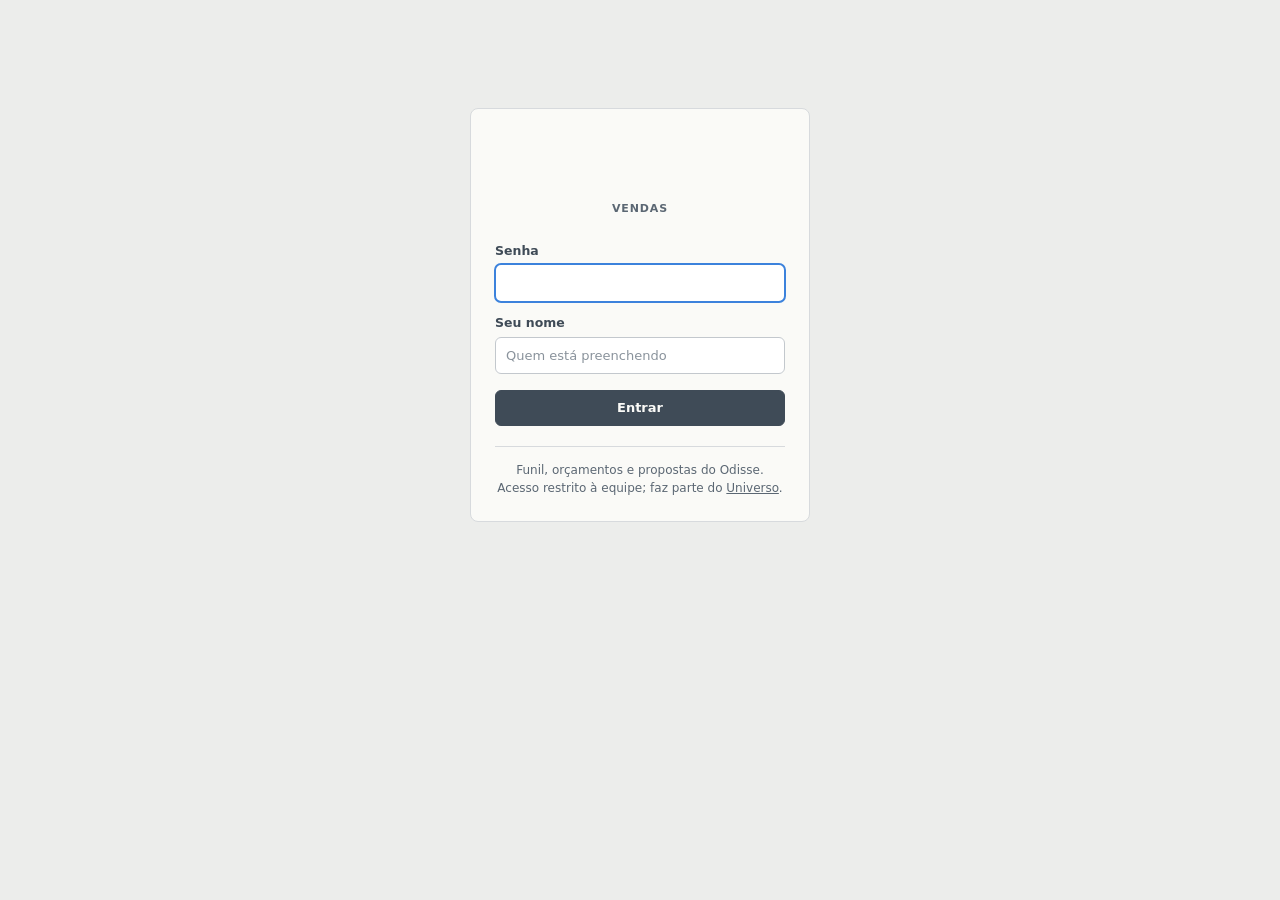
==== contatos.html @ 6e2fd8fd "Referências: a página Honorários vira Referências (link único na barra) e ganha a aba Tabela do CUB;" ====
<!DOCTYPE html>
<html lang="pt-BR">
<head>
<meta charset="UTF-8">
<meta name="viewport" content="width=device-width, initial-scale=1.0">
<title>Contatos · Vendas — Odisse</title>
<meta name="robots" content="noindex, nofollow">
<link rel="icon" href="https://marca.odisse.com.br/favicon/favicon.svg" type="image/svg+xml">
<link rel="icon" href="https://marca.odisse.com.br/favicon/favicon-32x32.png" sizes="32x32">
<link rel="stylesheet" href="https://marca.odisse.com.br/v1/marca.css">
<link rel="stylesheet" href="https://universo.odisse.com.br/base/v1/universo.css">
<link rel="stylesheet" href="styles.css?v=9efd9b1db9">
</head>
<body>

<div id="app" class="app app--no-sidebar" hidden>
  <header class="topo" data-pagina="contatos"></header>
  <script src="topo.js?v=21b421c328"></script>

  <main class="crm contatos">
    <div class="crm__barra">
      <h1>Contatos</h1>
      <input type="search" id="filtro" placeholder="Buscar por nome, e-mail, telefone, organização…">
      <button class="btn btn--ghost btn--small" id="btn-duplicados" type="button" hidden>Possíveis duplicados</button>
      <button class="btn btn--primary btn--small" id="btn-novo" type="button">Novo contato</button>
    </div>
    <div class="contatos__filtros">
      <div class="abas" role="tablist" id="abas">
        <button type="button" role="tab" data-tipo="" aria-selected="true">Todos <span></span></button>
        <button type="button" role="tab" data-tipo="pessoa">Pessoas <span></span></button>
        <button type="button" role="tab" data-tipo="organizacao">Organizações <span></span></button>
      </div>
      <label class="small muted"><input type="checkbox" id="so-abertas"> só com oportunidade em aberto</label>
      <label class="small muted"><input type="checkbox" id="arquivados"> mostrar arquivados</label>
    </div>
    <div id="aviso"></div>
    <div id="lista"><p class="muted">Carregando…</p></div>
  </main>
</div>

<div id="painel-raiz"></div>

<script src="config.js?v=07793b6f66"></script>
<script src="auth.js?v=71994a29a1"></script>
<script>exigirAutenticacao();</script>
<script src="store.js?v=66a6878146"></script>
<script src="comercial.js?v=2dc7225c30"></script>
<script src="ui.js?v=2dfbfc5119"></script>
<script>
// ==========================================================================
// Contatos: pessoas e organizações do Universo, com as ligações entre elas
// (atuações), as oportunidades de cada um (titular, co-cliente ou contato),
// as interações e, para pessoas, os dados pessoais (só no vendas; cada
// consulta fica registrada no histórico do Universo).
// ==========================================================================

const CAMPOS_PESSOA = [
  ['nome', 'Nome', 'text', true], ['apelido', 'Apelido / como chamar', 'text'],
  ['whatsapp', 'WhatsApp', 'tel'], ['telefone', 'Telefone', 'tel'],
  ['email', 'E-mail', 'email'], ['instagram', 'Instagram', 'text']
];
const CAMPOS_ORG = [
  ['nome', 'Nome', 'text', true], ['razao_social', 'Razão social', 'text'],
  ['cnpj', 'CNPJ', 'text'], ['tipo', 'Tipo', 'tipo'],
  ['telefone', 'Telefone', 'tel'], ['email', 'E-mail', 'email'],
  ['site', 'Site', 'url'], ['instagram', 'Instagram', 'text'],
  ['cidade', 'Cidade', 'text'], ['uf', 'UF', 'text']
];
const CAMPOS_SENSIVEIS = [
  ['cpf', 'CPF', 'text'], ['rg', 'RG', 'text'], ['nascimento', 'Nascimento', 'date'],
  ['cep', 'CEP', 'text'], ['logradouro', 'Logradouro', 'text'], ['numero', 'Número', 'text'],
  ['complemento', 'Complemento', 'text'], ['bairro', 'Bairro', 'text'], ['cidade', 'Cidade', 'text'], ['uf', 'UF', 'text']
];

let PESSOAS = [], ORGS = [], TIPO = '';
const avisar = avisoEm(document.getElementById('aviso'));

// ---------------------------------------------------------------- lista

// Abre na hora com a cópia local da lista (copia: true, só na entrada) e confere por baixo;
// depois de gravar algo, lê direto do servidor.
async function carregar({ copia = false } = {}) {
  try {
    const arq = document.getElementById('arquivados').checked;
    const r = await comCopia('contatos' + (arq ? ':arquivados' : ''), () => Universo.get('comercial/contatos', arq ? { arquivados: 1 } : null),
      (novo) => { PESSOAS = novo.pessoas; ORGS = novo.organizacoes; desenhar(); }, { fresco: !copia });
    PESSOAS = r.pessoas; ORGS = r.organizacoes;
    avisar('');
    desenhar();
  } catch (e) {
    avisar(`Não consegui carregar os contatos (${mensagemDe(e)}).`);
    document.getElementById('lista').innerHTML = '';
  }
}

function textoDe(c) {
  return semAcento([c.nome, c.apelido, c.razao_social, c.cnpj, c.email, c.telefone, c.whatsapp, c.instagram, c.cidade,
    ...c.ligacoes.map(l => l.nome)].filter(Boolean).join(' '));
}

function desenhar() {
  const q = semAcento(document.getElementById('filtro').value.trim());
  const soAbertas = document.getElementById('so-abertas').checked;
  const passa = (c) => (!soAbertas || c.n_abertas > 0) && (!q || q.split(/\s+/).every(t => textoDe(c).includes(t)));
  const p = PESSOAS.filter(passa), o = ORGS.filter(passa);
  const abas = document.querySelectorAll('#abas button');
  abas[0].querySelector('span').textContent = p.length + o.length;
  abas[1].querySelector('span').textContent = p.length;
  abas[2].querySelector('span').textContent = o.length;
  const itens = (TIPO === 'pessoa' ? p : TIPO === 'organizacao' ? o : [...p, ...o])
    .sort((a, b) => a.nome.localeCompare(b.nome, 'pt-BR', { sensitivity: 'base' }));

  const lista = document.getElementById('lista');
  if (!itens.length) {
    lista.innerHTML = `<div class="vazio">${PESSOAS.length + ORGS.length ? 'Nenhum contato com esse filtro.' : 'Nenhum contato cadastrado ainda.'}</div>`;
    return;
  }
  lista.innerHTML = `<table class="tabela tabela--linhas">
    <thead><tr><th>Nome</th><th>Ligações</th><th>Contato</th><th style="text-align:right">Oportunidades</th></tr></thead>
    <tbody>${itens.map(c => {
      const org = c.tipo_contato === 'organizacao';
      const tel = c.whatsapp || c.telefone;
      return `<tr data-id="${c.id}" tabindex="0">
        <td><strong>${escHtml(c.nome)}</strong>${org ? ' <span class="chip">organização</span>' : ''}${c.arquivado_em ? ' <span class="chip chip--perda">arquivado</span>' : ''}
          ${c.apelido ? `<br><span class="small muted">${escHtml(c.apelido)}</span>` : ''}${org && (c.cidade || c.uf) ? `<br><span class="small muted">${escHtml([c.cidade, c.uf].filter(Boolean).join(' / '))}</span>` : ''}
          ${c.ligacoes.length ? `<span class="so-movel small muted">${c.ligacoes.slice(0, 2).map(l => escHtml(l.nome)).join(', ')}${c.ligacoes.length > 2 ? '…' : ''}</span>` : ''}</td>
        <td class="small">${c.ligacoes.slice(0, 3).map(l => `${escHtml(l.nome)} <span class="muted">· ${escHtml(nomeDe(PAPEIS_ATUACAO, l.papel).toLowerCase())}</span>`).join('<br>')}${c.ligacoes.length > 3 ? `<br><span class="muted">+${c.ligacoes.length - 3}</span>` : ''}</td>
        <td class="small">${tel ? escHtml(Comercial.fmtTel(tel)) : ''}${tel && c.email ? '<br>' : ''}${c.email ? `<span class="muted">${escHtml(c.email)}</span>` : ''}</td>
        <td class="tabular" style="text-align:right">${c.n_oportunidades ? `${c.n_abertas ? `<strong>${c.n_abertas}</strong> em aberto` : ''}${c.n_abertas && c.n_oportunidades > c.n_abertas ? ' · ' : ''}${c.n_oportunidades > c.n_abertas ? `<span class="muted">${c.n_oportunidades - c.n_abertas} fechada${c.n_oportunidades - c.n_abertas > 1 ? 's' : ''}</span>` : ''}` : '<span class="muted">—</span>'}</td>
      </tr>`;
    }).join('')}</tbody></table>`;
  lista.querySelectorAll('tr[data-id]').forEach(tr => {
    tr.onclick = (e) => { if (!e.target.closest('a')) abrirFicha(tr.dataset.id); };
    tr.onkeydown = (e) => { if (e.key === 'Enter') abrirFicha(tr.dataset.id); };
  });
}

// ---------------------------------------------------------------- formulário de cadastro

function campoHtml([k, rot, tipo, obrig], valor) {
  const v = valor === null || valor === undefined ? '' : valor;
  if (tipo === 'tipo') return `<div class="field"><label class="field__label">${rot}</label><select name="${k}">${opcoes(TIPOS_ORG, v, '—')}</select></div>`;
  const mostrado = (k === 'telefone' || k === 'whatsapp') && v ? Comercial.fmtTel(v) : k === 'instagram' && v ? '@' + v : v;
  return `<div class="field"><label class="field__label">${rot}</label><input type="${tipo}" name="${k}" value="${escHtml(mostrado)}" ${obrig ? 'required' : ''}></div>`;
}
function formularioCadastro(campos, reg = {}) {
  const pares = [];
  const lista = campos.slice(1);
  for (let i = 0; i < lista.length; i += 2) pares.push(`<div class="row-2">${campoHtml(lista[i], reg[lista[i][0]])}${lista[i + 1] ? campoHtml(lista[i + 1], reg[lista[i + 1][0]]) : ''}</div>`);
  return campoHtml(campos[0], reg.nome) + pares.join('') +
    `<div class="field"><label class="field__label">Observações</label><textarea name="observacoes" rows="3">${escHtml(reg.observacoes || '')}</textarea></div>`;
}
// Valores do formulário (campo vazio = null, para apagar de fato)
function lerFormulario(form, campos) {
  const out = {};
  for (const [k] of campos) out[k] = form[k].value.trim() || null;
  out.observacoes = form.observacoes.value.trim() || null;
  return out;
}

// ---------------------------------------------------------------- ficha

let FICHA = null;   // id aberto

async function abrirFicha(id) {
  FICHA = id;
  if (location.hash !== '#' + id) history.replaceState(null, '', '#' + id);
  const painel = abrirPainel('<p class="muted">Carregando…</p>', { aoFechar: () => { FICHA = null; } });
  let f;
  try {
    f = await Universo.get('comercial/contatos/' + id);
  } catch (e) {
    painel.innerHTML = `<div class="painel__topo"><h2>Contato</h2><button class="painel__fechar" aria-label="Fechar">×</button></div>
      <div class="aviso aviso--erro">Não consegui abrir (${escHtml(mensagemDe(e))}).</div>`;
    painel.querySelector('.painel__fechar').onclick = fecharPainel;
    return;
  }
  if (FICHA !== id) return;
  const reg = f.registro;
  const org = ehOrg(id);
  const campos = org ? CAMPOS_ORG : CAMPOS_PESSOA;
  const abertas = f.oportunidades.filter(o => !['ganha', 'perdida'].includes(o.etapa_funil));

  painel.innerHTML = `
    <div class="painel__topo">
      <div>
        <p class="small muted" style="margin:0 0 4px">${org ? `Organização${reg.tipo ? ' · ' + escHtml(nomeDe(TIPOS_ORG, reg.tipo)) : ''}` : 'Pessoa'}${reg.arquivado_em ? ' · <span class="chip chip--perda">arquivado</span>' : ''}</p>
        <h2>${escHtml(reg.nome)}</h2>
        <div class="meios" style="margin-top:6px">${meiosDeContato(reg)}</div>
      </div>
      <button class="painel__fechar" aria-label="Fechar">×</button>
    </div>
    <div id="ficha-aviso"></div>

    <section>
      <h3>Oportunidades</h3>
      ${f.oportunidades.length ? `<ul class="lista-pessoas">${f.oportunidades.map(o => `
        <li>
          <div class="lista-pessoas__quem">
            <a href="crm.html#${o.id}"><strong>${escHtml(o.titulo)}</strong></a>
            <span class="chip ${o.etapa_funil === 'ganha' ? 'chip--ok' : o.etapa_funil === 'perdida' ? 'chip--perda' : ''}">${escHtml(nomeDe(ETAPAS_FUNIL, o.etapa_funil))}</span>
            <div class="small muted">${[PAPEIS_NA_OPORTUNIDADE[o.papel], o.nucleo_id ? nomeDe(NUCLEOS, o.nucleo_id) : '',
              o.ultima_proposta ? `${o.ultima_proposta.codigo} · ${fmtCentavos(o.ultima_proposta.valor_total)}` : (o.valor_estimado ? 'estimado ' + fmtCentavos(o.valor_estimado) : '')
            ].filter(Boolean).map(escHtml).join(' · ')}</div>
          </div>
        </li>`).join('')}</ul>` : '<p class="small muted" style="margin:0">Nenhuma oportunidade.</p>'}
      <div class="painel__acoes"><a class="btn btn--ghost btn--small" href="crm.html#nova=${id}">Nova oportunidade${org ? ' para esta organização' : ' com esta pessoa'}</a></div>
    </section>

    <section>
      <h3>${org ? 'Pessoas' : 'Organizações'}</h3>
      <ul class="lista-pessoas" id="ligacoes">${f.atuacoes.map(a => {
        const outroId = org ? a.pessoa_id : a.organizacao_id;
        const outroNome = org ? a.pessoa_nome : a.organizacao_nome;
        const encerrada = !!a.ate;
        return `<li class="${encerrada ? 'is-encerrada' : ''}" data-atu="${a.id}">
          <div class="lista-pessoas__quem">
            <a href="#${outroId}"><strong>${escHtml(outroNome)}</strong></a>
            <span class="chip">${escHtml(nomeDe(PAPEIS_ATUACAO, a.papel).toLowerCase())}</span>${a.principal ? ' <span class="chip chip--cobre">principal</span>' : ''}
            <div class="small muted">${[a.cargo, a.desde ? 'desde ' + fmtData(a.desde) : '', encerrada ? 'até ' + fmtData(a.ate) : ''].filter(Boolean).map(escHtml).join(' · ')}</div>
            ${org && !encerrada ? `<div class="meios">${meiosDeContato({ whatsapp: a.pessoa_whatsapp, telefone: a.pessoa_telefone, email: a.pessoa_email })}</div>` : ''}
          </div>
          <div class="lista-pessoas__acoes">
            <button type="button" class="btn-link" data-editar="${a.id}">editar</button>
            ${encerrada ? '' : `<button type="button" class="btn-link" data-encerrar="${a.id}" title="Saiu da ${org ? 'organização' : 'função'}: guarda a ligação com data de fim">encerrar</button>`}
            <button type="button" class="btn-link" data-tirar="${a.id}" title="Ligação feita por engano">tirar</button>
          </div>
        </li>`;
      }).join('') || `<li class="small muted">Nenhuma ${org ? 'pessoa ligada' : 'organização ligada'}.</li>`}</ul>
      <form class="ligar" id="f-ligar">
        <div class="field busca-campo">
          <input type="search" name="busca" placeholder="Ligar ${org ? 'uma pessoa' : 'a uma organização'}: buscar ou digitar o nome…">
          <div class="busca-res" id="res-ligar"></div>
        </div>
      </form>
    </section>

    <section>
      <h3>Cadastro</h3>
      <form id="f-cad">
        ${formularioCadastro(campos, reg)}
        <div class="painel__acoes">
          <button class="btn btn--primary btn--small" type="submit">Salvar</button>
          ${reg.arquivado_em
            ? '<button class="btn btn--ghost btn--small" type="button" id="btn-restaurar">Restaurar</button>'
            : '<button class="btn btn--ghost btn--small" type="button" id="btn-arquivar">Arquivar</button>'}
        </div>
      </form>
    </section>

    ${org ? '' : `<section>
      <h3>Dados pessoais</h3>
      <p class="small muted" style="margin:0 0 10px">CPF, RG, nascimento e endereço residencial. Só o vendas vê; cada consulta fica registrada no Universo.</p>
      <div id="sensiveis"><button class="btn btn--ghost btn--small" type="button" id="btn-sensiveis">Mostrar dados pessoais</button></div>
    </section>`}

    <section>
      <h3>Interações</h3>
      <ul class="lista-int">${f.interacoes.map(i => `
        <li><span class="small">${fmtDia(i.data)} · ${escHtml(nomeDe(TIPOS_INTERACAO, i.tipo))}${i.oportunidade_titulo ? ` · <a href="crm.html#${i.sobre_id}">${escHtml(i.oportunidade_titulo)}</a>` : ''}</span><br>
          ${i.resumo ? escHtml(i.resumo).replace(/\n/g, '<br>') : '<span class="small muted">sem resumo</span>'}
          ${i.proxima_acao ? `<br><span class="small" style="color:var(--destaque-texto)">→ ${escHtml(i.proxima_acao)}${i.proxima_acao_em ? ' até ' + fmtDia(i.proxima_acao_em) : ''}</span>` : ''}
        </li>`).join('') || '<li class="small muted">Nenhuma interação registrada. Elas são registradas na ficha de cada oportunidade, no Funil.</li>'}</ul>
    </section>`;

  painel.querySelector('.painel__fechar').onclick = fecharPainel;
  const aviso = avisoEm(painel.querySelector('#ficha-aviso'));
  const rota = org ? 'organizacoes' : 'pessoas';
  const reabrir = async () => { await carregar(); await abrirFicha(id); };

  // ---- cadastro
  const fc = painel.querySelector('#f-cad');
  fc.onsubmit = async (e) => {
    e.preventDefault();
    const botao = fc.querySelector('[type=submit]');
    botao.disabled = true;
    try {
      await Universo.alterar(rota, id, { versao: reg.versao, ...lerFormulario(fc, campos) });
      await reabrir();
      avisoEm(document.querySelector('#ficha-aviso'))('Cadastro salvo.', 'ok');
    } catch (err) {
      botao.disabled = false;
      aviso(mensagemDe(err));
      if (err.status === 409 && err.dados.erro === 'conflito') setTimeout(reabrir, 1500);
    }
  };
  const arq = painel.querySelector('#btn-arquivar');
  if (arq) arq.onclick = async () => {
    const msg = abertas.length
      ? `${reg.nome} está em ${abertas.length} oportunidade(s) em aberto. Arquivar mesmo assim? As oportunidades continuam, e nada é apagado.`
      : `Arquivar ${reg.nome}? Sai da lista de contatos e da busca, mas nada é apagado (dá para restaurar).`;
    if (!confirm(msg)) return;
    try { await Universo.post(`${rota}/${id}/arquivar`, { versao: reg.versao }); fecharPainel(); carregar(); } catch (err) { aviso(mensagemDe(err)); }
  };
  const rest = painel.querySelector('#btn-restaurar');
  if (rest) rest.onclick = async () => {
    try { await Universo.post(`${rota}/${id}/restaurar`, { versao: reg.versao }); await reabrir(); } catch (err) { aviso(mensagemDe(err)); }
  };

  // ---- ligações (atuações)
  const fl = painel.querySelector('#f-ligar');
  ligarBuscaContatos(fl.busca, painel.querySelector('#res-ligar'), {
    tabelas: [org ? 'pessoas' : 'organizacoes'],
    ignorar: f.atuacoes.filter(a => !a.ate).map(a => org ? a.pessoa_id : a.organizacao_id),
    aoEscolher: (item) => formLigacao(null, { id: item.id, nome: item.titulo }),
    rotuloNovo: org ? 'Cadastrar pessoa' : 'Cadastrar organização',
    criarNovo: (nome) => formLigacao(null, { nome })
  });

  // formulário de ligação: nova (outro = {id?, nome}) ou edição (atuação existente)
  function formLigacao(atu, outro) {
    const nomeOutro = atu ? (org ? atu.pessoa_nome : atu.organizacao_nome) : outro.nome;
    const html = `<div class="ligar__form">
      <p style="margin:0 0 10px"><strong>${escHtml(nomeOutro)}</strong>${!atu && !outro.id ? ' <span class="chip">novo cadastro</span>' : ''}</p>
      <div class="row-2">
        <div class="field"><label class="field__label">Papel</label><select name="papel">${opcoes(PAPEIS_ATUACAO, atu ? atu.papel : (org ? 'contato' : 'contato'))}</select></div>
        <div class="field"><label class="field__label">Cargo (opcional)</label><input type="text" name="cargo" value="${escHtml(atu && atu.cargo || '')}" placeholder="Ex.: diretora, gerente de obras"></div>
      </div>
      <div class="row-2">
        <div class="field"><label class="field__label">Desde (opcional)</label><input type="date" name="desde" value="${escHtml(atu && atu.desde || '')}"></div>
        <div class="field"><label class="field__label">Até (se já saiu)</label><input type="date" name="ate" value="${escHtml(atu && atu.ate || '')}"></div>
      </div>
      <label class="small check-simples"><input type="checkbox" name="principal" ${atu && atu.principal ? 'checked' : ''}> ${org ? 'contato principal desta organização' : 'ligação principal desta pessoa'}</label>
      <div class="painel__acoes"><button class="btn btn--primary btn--small" type="submit">${atu ? 'Salvar ligação' : 'Ligar'}</button>
        <button class="btn btn--ghost btn--small" type="button" data-cancelar>Cancelar</button></div>
    </div>`;
    const alvo = atu ? painel.querySelector(`[data-atu="${atu.id}"]`) : fl;
    painel.querySelectorAll('.ligar--aberto').forEach(x => x.querySelector('[data-cancelar]').click());
    const caixa = document.createElement('form');
    caixa.className = 'ligar ligar--aberto';
    caixa.innerHTML = html;
    const envolto = atu ? document.createElement('li') : caixa;
    if (atu) envolto.appendChild(caixa);
    alvo.hidden = true;
    alvo.after(envolto);
    caixa.querySelector('[data-cancelar]').onclick = () => { envolto.remove(); alvo.hidden = false; };
    caixa.onsubmit = async (e) => {
      e.preventDefault();
      const b = caixa.querySelector('[type=submit]');
      b.disabled = true;
      const dados = {
        papel: caixa.papel.value, cargo: caixa.cargo.value.trim() || null,
        desde: caixa.desde.value || null, ate: caixa.ate.value || null, principal: caixa.principal.checked ? 1 : 0
      };
      try {
        if (atu) {
          await Universo.alterar('atuacoes', atu.id, { versao: atu.versao, ...dados });
        } else {
          let outroId = outro.id;
          if (!outroId) outroId = (await Comercial.criarContato(org ? 'pessoas' : 'organizacoes', { nome: outro.nome })).id;
          await Universo.criar('atuacoes', { ...dados, pessoa_id: org ? outroId : id, organizacao_id: org ? id : outroId });
        }
        await reabrir();
      } catch (err) { b.disabled = false; aviso(mensagemDe(err)); }
    };
  }
  const atuDe = (aid) => f.atuacoes.find(a => a.id === aid);
  painel.querySelectorAll('[data-editar]').forEach(b => b.onclick = () => formLigacao(atuDe(b.dataset.editar)));
  painel.querySelectorAll('[data-encerrar]').forEach(b => b.onclick = async () => {
    const a = atuDe(b.dataset.encerrar);
    try { await Universo.alterar('atuacoes', a.id, { versao: a.versao, ate: hoje() }); await reabrir(); } catch (err) { aviso(mensagemDe(err)); }
  });
  painel.querySelectorAll('[data-tirar]').forEach(b => b.onclick = async () => {
    const a = atuDe(b.dataset.tirar);
    if (!confirm('Tirar esta ligação? Use "encerrar" se a pessoa só saiu de lá; "tirar" é para ligação feita por engano.')) return;
    try { await Universo.post(`atuacoes/${a.id}/arquivar`, { versao: a.versao }); await reabrir(); } catch (err) { aviso(mensagemDe(err)); }
  });

  // ---- dados pessoais (pessoas-sensiveis: mesmo id da pessoa)
  const bs = painel.querySelector('#btn-sensiveis');
  if (bs) bs.onclick = async () => {
    const caixa = painel.querySelector('#sensiveis');
    caixa.innerHTML = '<p class="small muted">Carregando…</p>';
    let sens;
    try { sens = await Universo.talvez('pessoas-sensiveis', id); } catch (err) { caixa.innerHTML = ''; aviso(mensagemDe(err)); return; }
    const v = sens || {};
    const fmtCpf = (d) => d && d.length === 11 ? `${d.slice(0, 3)}.${d.slice(3, 6)}.${d.slice(6, 9)}-${d.slice(9)}` : (d || '');
    const fmtCep = (d) => d && d.length === 8 ? `${d.slice(0, 5)}-${d.slice(5)}` : (d || '');
    const val = (k) => k === 'cpf' ? fmtCpf(v.cpf) : k === 'cep' ? fmtCep(v.cep) : (v[k] || '');
    const campo = ([k, rot, tipo]) => `<div class="field"><label class="field__label">${rot}</label><input type="${tipo}" name="${k}" value="${escHtml(val(k))}"></div>`;
    caixa.innerHTML = `<form id="f-sens">
      <div class="row-3">${CAMPOS_SENSIVEIS.slice(0, 3).map(campo).join('')}</div>
      <div class="row-3">${campo(CAMPOS_SENSIVEIS[3])}<div style="grid-column: span 2">${campo(CAMPOS_SENSIVEIS[4])}</div></div>
      <div class="row-3">${CAMPOS_SENSIVEIS.slice(5, 8).map(campo).join('')}</div>
      <div class="row-2">${campo(CAMPOS_SENSIVEIS[8])}${campo(CAMPOS_SENSIVEIS[9])}</div>
      <p class="field__hint" id="cep-status" style="margin:-6px 0 10px"></p>
      <div class="painel__acoes"><button class="btn btn--primary btn--small" type="submit">Salvar dados pessoais</button></div>
    </form>`;
    const fs = caixa.querySelector('#f-sens');
    fs.cep.oninput = async () => {
      const d = fs.cep.value.replace(/\D/g, '');
      if (d.length !== 8) return;
      const st = caixa.querySelector('#cep-status');
      st.textContent = 'Buscando endereço…';
      const e = await consultarCep(d);
      if (!e) { st.textContent = 'CEP não encontrado: preencha à mão.'; return; }
      for (const k of ['logradouro', 'bairro', 'cidade', 'uf']) if (e[k]) fs[k].value = e[k];
      st.textContent = 'Endereço preenchido pelo CEP: confira o número e o complemento.';
      fs.numero.focus();
    };
    fs.onsubmit = async (e) => {
      e.preventDefault();
      const dados = {};
      for (const [k] of CAMPOS_SENSIVEIS) dados[k] = fs[k].value.trim() || null;
      try {
        if (sens) await Universo.alterar('pessoas-sensiveis', id, { versao: sens.versao, ...dados });
        else await Universo.criar('pessoas-sensiveis', { id, ...dados });
        sens = await Universo.talvez('pessoas-sensiveis', id);
        aviso('Dados pessoais salvos.', 'ok');
      } catch (err) { aviso(mensagemDe(err)); }
    };
  };
}

// ---------------------------------------------------------------- novo contato

function abrirNovo(tipoInicial = 'pessoa') {
  const painel = abrirPainel(`
    <div class="painel__topo"><h2>Novo contato</h2><button class="painel__fechar" aria-label="Fechar">×</button></div>
    <div id="novo-aviso"></div>
    <div class="segmented" style="margin-bottom:18px">
      <input type="radio" name="tipo-novo" id="tn-p" value="pessoa" ${tipoInicial === 'pessoa' ? 'checked' : ''}><label for="tn-p">Pessoa</label>
      <input type="radio" name="tipo-novo" id="tn-o" value="organizacao" ${tipoInicial === 'organizacao' ? 'checked' : ''}><label for="tn-o">Organização</label>
    </div>
    <form id="f-novo"></form>`);
  const aviso = avisoEm(painel.querySelector('#novo-aviso'));
  const form = painel.querySelector('#f-novo');
  let org = null; // organização escolhida para a pessoa nova: { id?, nome }

  function montar() {
    const ehP = painel.querySelector('#tn-p').checked;
    org = null;
    form.innerHTML = formularioCadastro(ehP ? CAMPOS_PESSOA : CAMPOS_ORG) + (ehP ? `
      <div class="field">
        <label class="field__label">Organização onde atua (opcional)</label>
        <div class="escolhido" id="org-escolhida" hidden></div>
        <div id="org-busca"><input type="search" name="busca_org" placeholder="Buscar ou digitar o nome de uma nova…"><div class="busca-res" id="res-org"></div></div>
      </div>
      <div class="field" id="campo-papel" hidden><label class="field__label">Papel</label><select name="papel">${opcoes(PAPEIS_ATUACAO, 'contato')}</select></div>` : '') +
      `<div class="painel__acoes"><button class="btn btn--primary btn--small" type="submit">Cadastrar</button></div>`;
    if (ehP) {
      const escolher = (o) => {
        org = o;
        const el = form.querySelector('#org-escolhida');
        el.hidden = !o; form.querySelector('#org-busca').hidden = !!o; form.querySelector('#campo-papel').hidden = !o;
        el.innerHTML = o ? `Organização: <strong>${escHtml(o.nome)}</strong>${o.id ? '' : ' <span class="chip">nova</span>'} <button type="button" class="btn-link">trocar</button>` : '';
        if (o) el.querySelector('button').onclick = () => escolher(null);
      };
      ligarBuscaContatos(form.busca_org, form.querySelector('#res-org'), {
        tabelas: ['organizacoes'], aoEscolher: (i) => escolher({ id: i.id, nome: i.titulo }),
        rotuloNovo: 'Nova organização', criarNovo: (nome) => escolher({ nome })
      });
    }
    form.nome.focus();
  }
  painel.querySelectorAll('[name=tipo-novo]').forEach(r => r.onchange = montar);
  montar();

  form.onsubmit = async (e) => {
    e.preventDefault();
    aviso('');
    const ehP = painel.querySelector('#tn-p').checked;
    const b = form.querySelector('[type=submit]');
    b.disabled = true;
    try {
      const dados = lerFormulario(form, ehP ? CAMPOS_PESSOA : CAMPOS_ORG);
      for (const k of Object.keys(dados)) if (dados[k] === null) delete dados[k];
      const reg = await Comercial.criarContato(ehP ? 'pessoas' : 'organizacoes', dados);
      if (ehP && org) {
        const orgId = org.id || (await Comercial.criarContato('organizacoes', { nome: org.nome })).id;
        await Universo.criar('atuacoes', { pessoa_id: reg.id, organizacao_id: orgId, papel: form.papel.value });
      }
      await carregar();
      abrirFicha(reg.id);
    } catch (err) { b.disabled = false; aviso(mensagemDe(err)); }
  };
}

// ---------------------------------------------------------------- possíveis duplicados
// O Universo não junta cadastros sozinho quando algo bate (nome, e-mail, telefone) mas outro
// dado conflita: cria os dois e pede uma decisão aqui.
const CAMPOS_COMPARAR = [
  ['nome', 'Nome'], ['email', 'E-mail'], ['telefone', 'Telefone'], ['whatsapp', 'WhatsApp'],
  ['instagram', 'Instagram'], ['cnpj', 'CNPJ'], ['razao_social', 'Razão social'], ['cidade', 'Cidade'], ['observacoes', 'Observações']
];
let PENDENTES = [];

async function carregarDuplicados() {
  try {
    PENDENTES = (await Universo.listar('revisoes', { situacao: 'pendente', limite: 200 })).itens
      .filter(r => r.tipo === 'duplicado_contato');
  } catch (_) { PENDENTES = []; }
  const b = document.getElementById('btn-duplicados');
  b.hidden = !PENDENTES.length;
  b.textContent = `Possíveis duplicados (${PENDENTES.length})`;
}

async function abrirDuplicados() {
  const painel = abrirPainel(`
    <div class="painel__topo">
      <div><p class="small muted" style="margin:0 0 4px">Cadastros parecidos que o Universo não juntou sozinho</p><h2>Possíveis duplicados</h2></div>
      <button class="painel__fechar" aria-label="Fechar">×</button>
    </div>
    <p class="small muted">Para cada par, diga se é a mesma pessoa (ou organização). Se for, escolha qual cadastro fica: ele é completado com o que só o outro tinha, e oportunidades, propostas, interações, ligações e dados pessoais passam para ele; o outro é arquivado (nada se apaga).</p>
    <div id="dup-aviso"></div>
    <div id="dup-lista"><p class="muted">Carregando…</p></div>`);
  const lista = painel.querySelector('#dup-lista');
  const aviso = avisoEm(painel.querySelector('#dup-aviso'));

  async function desenharPares() {
    await carregarDuplicados();
    if (!PENDENTES.length) { lista.innerHTML = '<p class="aviso aviso--ok">Nenhum par pendente.</p>'; return; }
    const pares = await Promise.all(PENDENTES.map(async (rev) => {
      const ids = JSON.parse(rev.registros);
      const regs = await Promise.all(ids.map(async (id) => {
        try {
          const ficha = await Universo.get('comercial/contatos/' + id);
          return { ...ficha.registro, _ops: ficha.oportunidades.length };
        } catch (e) { return { id, nome: '(não encontrado)', _ops: 0, _erro: true }; }
      }));
      return { rev, regs, campos: rev.campos ? JSON.parse(rev.campos) : {} };
    }));
    lista.innerHTML = pares.map(({ rev, regs, campos }, i) => {
      const linhas = CAMPOS_COMPARAR.filter(([k]) => regs.some(r => r[k])).map(([k, rot]) => {
        const st = campos[k];
        const cor = st === 'conflito' ? 'color:var(--perigo)' : st === 'bate' ? 'color:var(--ok)' : '';
        return `<tr><th style="${cor}">${rot}${st ? ` · ${st}` : ''}</th>${regs.map(r => `<td>${escHtml(k === 'telefone' || k === 'whatsapp' ? Comercial.fmtTel(r[k]) : r[k] || '—')}</td>`).join('')}</tr>`;
      }).join('');
      const tipo = regs[0].id && ehOrg(regs[0].id) ? 'organização' : 'pessoa';
      return `<section class="dup" data-i="${i}">
        <h3>Par ${i + 1} · ${tipo}${regs.some(r => r.arquivado_em) ? ' · um deles já está arquivado' : ''}</h3>
        <table class="tabela"><thead><tr><th></th><th>Cadastro A</th><th>Cadastro B</th></tr></thead>
          <tbody>${linhas}
            <tr><th>Oportunidades</th>${regs.map(r => `<td>${r._ops}</td>`).join('')}</tr>
            <tr><th>Criado em</th>${regs.map(r => `<td>${r.criado_em ? fmtData(r.criado_em) : '—'}</td>`).join('')}</tr>
          </tbody></table>
        <div class="painel__acoes">
          <button class="btn btn--primary btn--small" data-manter="${regs[0].id}" ${regs[0]._erro || regs[0].arquivado_em ? 'disabled' : ''}>Mesma ${tipo}: ficar com A</button>
          <button class="btn btn--primary btn--small" data-manter="${regs[1].id}" ${regs[1]._erro || regs[1].arquivado_em ? 'disabled' : ''}>Mesma ${tipo}: ficar com B</button>
          <button class="btn btn--ghost btn--small" data-diferentes="1">São diferentes</button>
        </div>
      </section>`;
    }).join('');
    lista.querySelectorAll('.dup').forEach(sec => {
      const { rev } = pares[Number(sec.dataset.i)];
      const resolver = async (corpo) => {
        sec.querySelectorAll('button').forEach(b => b.disabled = true);
        try {
          const r = await Universo.post(`revisoes/${rev.id}/resolver`, { versao: rev.versao, ...corpo });
          aviso(r.situacao === 'mesmo'
            ? `Cadastros juntados.${r.completados && r.completados.length ? ' Completado com: ' + r.completados.join(', ') + '.' : ''}${r.outras_resolvidas ? ` ${r.outras_resolvidas} outro(s) par(es) resolvido(s) junto.` : ''}`
            : 'Registrado: são cadastros diferentes.', 'ok');
          await desenharPares();
          carregar();
        } catch (e) {
          aviso(mensagemDe(e));
          sec.querySelectorAll('button').forEach(b => b.disabled = false);
        }
      };
      sec.querySelectorAll('[data-manter]').forEach(b => b.onclick = () => resolver({ situacao: 'mesmo', manter: b.dataset.manter }));
      sec.querySelector('[data-diferentes]').onclick = () => resolver({ situacao: 'diferentes' });
    });
  }
  desenharPares();
}

// ---------------------------------------------------------------- início

function abrirPeloEndereco() {
  const m = location.hash.match(/^#((?:pes|org)_[\w]+)$/);
  if (m && m[1] !== FICHA) abrirFicha(m[1]);
}

async function iniciar() {
  document.getElementById('app').hidden = false;
  document.getElementById('filtro').oninput = desenhar;
  document.getElementById('so-abertas').onchange = desenhar;
  document.getElementById('arquivados').onchange = carregar;
  document.querySelectorAll('#abas button').forEach(b => b.onclick = () => {
    TIPO = b.dataset.tipo;
    document.querySelectorAll('#abas button').forEach(x => x.setAttribute('aria-selected', String(x === b)));
    desenhar();
  });
  document.getElementById('btn-novo').onclick = () => abrirNovo(TIPO === 'organizacao' ? 'organizacao' : 'pessoa');
  document.getElementById('btn-duplicados').onclick = abrirDuplicados;
  window.addEventListener('hashchange', abrirPeloEndereco);
  carregarDuplicados();
  await carregar({ copia: true });
  abrirPeloEndereco();
}

iniciar();
</script>
</body>
</html>
---- styles.css ----
/* ==========================================================================
   vendas.odisse — Funil, Orçamento e Propostas (ferramenta interna)

   Segue o padrão do Universo (nov/2026): por cima da marca e da camada
   de interface das ferramentas internas, carregadas antes deste arquivo:

     https://marca.odisse.com.br/v1/marca.css         (paleta e Inter)
     https://universo.odisse.com.br/base/v1/universo.css (variáveis --u-)

   Os valores de reserva (depois da vírgula) garantem a mesma aparência
   se uma das duas folhas não carregar. O PDF da proposta (pdf.js) tem
   identidade própria e não depende daqui.
   ========================================================================== */

:root {
  /* superfícies e linhas (Universo) */
  --fundo: var(--u-fundo, #ECEDEB);
  --superficie: var(--u-superficie, #FAFAF7);
  --elevada: var(--u-elevada, #FFFFFF);
  --linha: var(--u-linha, #D7DADD);
  --linha-forte: var(--u-linha-forte, #C3C8CD);
  --veu: rgba(63, 75, 87, 0.05);

  /* texto */
  --tinta: var(--u-tinta, #3F4B57);
  --tinta-2: var(--u-tinta-2, #5B6773);
  --tinta-3: #8A939C;           /* só para marcas d'água (placeholder, desativado) */
  --grafite: var(--odisse-grafite, #2E3036);

  /* estados e acentos */
  --foco: var(--u-foco, #3C82DC);
  --perigo: var(--u-perigo, #A4473B);
  --perigo-fundo: #F3E1DE;
  --ok: #3E6B48;
  --ok-fundo: #E2EBDF;
  --destaque: var(--u-destaque, #BB8248);          /* ocre: linhas e preenchimentos */
  --destaque-texto: #8A5A2B;                        /* ocre escurecido: texto legível sobre claro */
  --destaque-fundo: rgba(187, 130, 72, 0.10);
  --areia: var(--odisse-areia, #E3D9C6);
  --nevoa: var(--odisse-nevoa, #E6E8EB);

  /* barra (igual à do Universo) */
  --barra: var(--odisse-ardosia, #3F4B57);
  --barra-texto: var(--odisse-papel, #FAFAF7);

  --fonte: var(--odisse-fonte, 'Inter', system-ui, -apple-system, 'Segoe UI', sans-serif);
  --raio: var(--u-raio, 8px);
  --raio-p: var(--u-raio-p, 6px);

  --content-w: 660px;
  --rail-h: 48px;
  --ticket-h: 76px;
  --sidebar-w: 260px;
}

@media (prefers-reduced-motion: reduce) {
  * { animation: none !important; transition: none !important; scroll-behavior: auto !important; }
}

* { box-sizing: border-box; }

/* O atributo `hidden` sempre vence, mesmo em elementos cuja classe define
   um `display` próprio (ex.: `.entregaveis-list` usa `display: flex`). */
[hidden] { display: none !important; }

html { scroll-behavior: smooth; }

body {
  margin: 0;
  background: var(--fundo);
  color: var(--tinta);
  font: 400 14px/1.5 var(--fonte);
  font-optical-sizing: auto;
  -webkit-font-smoothing: antialiased;
}

::selection { background: var(--areia); color: var(--grafite); }
:focus-visible { outline: 2px solid var(--foco); outline-offset: 2px; }
a { color: inherit; }
strong, b { font-weight: 650; }
code { font-size: 0.92em; background: var(--nevoa); padding: 1px 5px; border-radius: 4px; }

.tabular { font-variant-numeric: tabular-nums; }
input[type="checkbox"], input[type="radio"] { accent-color: var(--tinta); }

/* ---------- botões (mesmo desenho do .u-botao) ---------- */
.btn {
  display: inline-flex; align-items: center; justify-content: center; gap: 8px;
  font: 500 13px/1.2 var(--fonte);
  padding: 9px 14px;
  border-radius: var(--raio-p);
  border: 1px solid var(--linha-forte);
  background: var(--superficie);
  color: var(--tinta);
  cursor: pointer;
  text-decoration: none;
  transition: background 0.15s ease, border-color 0.15s ease, color 0.15s ease, opacity 0.15s ease;
}
.btn:hover { border-color: var(--tinta-2); }
.btn:disabled { opacity: 0.4; cursor: not-allowed; }
.btn--primary { background: var(--tinta); border-color: var(--tinta); color: var(--superficie); font-weight: 600; }
.btn--primary:hover { background: var(--grafite); border-color: var(--grafite); }
.btn--primary:disabled:hover { background: var(--tinta); border-color: var(--tinta); }
.btn--ghost { background: var(--superficie); }
.btn--small { padding: 6px 10px; font-size: 12.5px; }
.btn--text {
  background: none; border: none; color: var(--tinta-2); text-decoration: underline;
  text-underline-offset: 3px; cursor: pointer; font: inherit; font-size: 13px; padding: 0;
}
.btn--text:hover { color: var(--tinta); }
.btn-link {
  background: none; border: none; padding: 0; margin-top: 8px; color: var(--tinta-2);
  font: inherit; font-size: 12.5px; text-decoration: underline; text-underline-offset: 3px; cursor: pointer;
}
.btn-link:hover { color: var(--tinta); }

/* ==========================================================================
   BARRA (topo.js) — mesma régua da barra do Universo (base/v1/barra.js)
   ========================================================================== */
.topo {
  position: fixed; top: 0; left: 0; right: 0; z-index: 60;
  box-sizing: border-box; display: grid; grid-template-columns: minmax(0, 1fr) auto minmax(0, 1fr);
  align-items: center; column-gap: 20px; height: var(--rail-h); padding: 0 16px;
  background: var(--barra); color: var(--barra-texto);
  font: 500 13px/1 var(--fonte);
}
.topo__casa { justify-self: start; display: flex; align-items: center; gap: 10px; color: inherit; text-decoration: none; min-width: 0; }
.topo__selo { flex: none; width: 17px; height: 28px; background: currentColor;
  -webkit-mask: url(https://marca.odisse.com.br/selos/mao.svg) center / contain no-repeat;
  mask: url(https://marca.odisse.com.br/selos/mao.svg) center / contain no-repeat; }
.topo__logotipo { flex: none; width: 66px; height: 14px; background: currentColor;
  -webkit-mask: url(https://marca.odisse.com.br/logos/logotipo-odisse.svg) center / contain no-repeat;
  mask: url(https://marca.odisse.com.br/logos/logotipo-odisse.svg) center / contain no-repeat; }
.topo__sub { font-size: 10.5px; font-weight: 600; letter-spacing: .09em; text-transform: uppercase; opacity: .6;
  padding-left: 10px; border-left: 1px solid rgba(255,255,255,.25); white-space: nowrap; }

.topo__secoes { display: flex; align-items: stretch; height: 100%; gap: 2px; overflow-x: auto; scrollbar-width: none; min-width: 0; }
.topo__secoes::-webkit-scrollbar { display: none; }
.topo__secoes a, .topo__ref-botao {
  display: flex; align-items: center; gap: 6px; padding: 0 12px; color: inherit; text-decoration: none; white-space: nowrap;
  opacity: .78; border-bottom: 2px solid transparent; border-top: 2px solid transparent;
}
.topo__secoes a:hover, .topo__ref-botao:hover, .topo__ref-botao[aria-expanded="true"] { opacity: 1; }
.topo__secoes a.is-current, .topo__ref-botao.is-current { opacity: 1; font-weight: 600; border-bottom-color: currentColor; }
.topo__sep { flex: none; align-self: center; width: 1px; height: 16px; margin: 0 6px; background: rgba(255,255,255,.25); }
.topo__ref { display: flex; }
.topo__ref-botao { background: none; border-left: 0; border-right: 0; font: inherit; cursor: pointer; }
.topo__ref-botao svg, .topo__direita svg { width: 10px; height: 10px; }

.topo__direita { justify-self: end; display: flex; align-items: center; gap: 14px; min-width: 0; }
.topo__conta { display: flex; align-items: center; gap: 10px; white-space: nowrap; font-size: 12.5px; }
.topo__conta #rail-user { opacity: .6; }
.topo__conta #rail-user:empty { display: none; }
.topo__conta a { color: inherit; opacity: .78; text-decoration: none; }
.topo__conta a:hover { opacity: 1; text-decoration: underline; text-underline-offset: 3px; }

/* painel de Referências (mesmo desenho do menu do Universo) */
.topo__painel { position: fixed; z-index: 2147483000; background: var(--superficie); color: var(--tinta);
  border: 1px solid var(--linha); border-radius: var(--raio); box-shadow: 0 12px 32px rgba(46,48,54,.18); padding: 8px;
  font: 500 13px/1 var(--fonte); }
.topo__painel-cab { font-size: 10.5px; font-weight: 650; letter-spacing: .09em; text-transform: uppercase; opacity: .6; padding: 8px 10px 4px; }
.topo__item { display: block; padding: 8px 10px; border-radius: var(--raio-p); color: inherit; text-decoration: none; }
.topo__item:hover, .topo__item.is-current { background: var(--nevoa); }
.topo__item b { display: block; font-weight: 600; font-size: 13px; }
.topo__item small { display: block; font-size: 12px; line-height: 1.35; opacity: .7; font-weight: 400; margin-top: 3px; }

@media (max-width: 860px) {
  .topo__sub, .topo__conta #rail-user { display: none; }
}
@media (max-width: 640px) {
  .topo { grid-template-columns: auto minmax(0, 1fr) auto; column-gap: 8px; padding: 0 12px; }
  .topo__logotipo { display: none; }
  .topo__secoes a, .topo__ref-botao { padding: 0 9px; }
  .topo__direita { gap: 8px; }
}

/* ==========================================================================
   ENTRADA (senha) — como a entrada do Universo
   ========================================================================== */
.gate { min-height: 100vh; display: flex; align-items: flex-start; justify-content: center; padding: 12vh 20px 40px; }
.gate__card {
  width: 100%; max-width: 340px; display: flex; flex-direction: column; gap: 12px;
  padding: 32px 24px 24px; background: var(--superficie); border: 1px solid var(--linha); border-radius: var(--raio);
}
.gate__marca { display: flex; align-items: center; justify-content: center; gap: 14px; color: var(--tinta); }
.gate__selo { width: 30px; height: 50px; background: currentColor;
  -webkit-mask: url(https://marca.odisse.com.br/selos/mao.svg) center / contain no-repeat;
  mask: url(https://marca.odisse.com.br/selos/mao.svg) center / contain no-repeat; }
.gate__logotipo { width: 117px; height: 25px; background: currentColor;
  -webkit-mask: url(https://marca.odisse.com.br/logos/logotipo-odisse.svg) center / contain no-repeat;
  mask: url(https://marca.odisse.com.br/logos/logotipo-odisse.svg) center / contain no-repeat; }
.gate__rotulo { margin: -2px 0 12px; text-align: center; font-size: 11px; font-weight: 650; letter-spacing: .08em; text-transform: uppercase; color: var(--tinta-2); }
.gate__field { display: block; }
.gate__field span { display: block; font-size: 12.5px; font-weight: 550; margin-bottom: 4px; }
.gate__field input {
  width: 100%; padding: 8px 10px; font: inherit; font-size: 13px; color: inherit;
  border: 1px solid var(--linha-forte); border-radius: var(--raio-p); background: var(--elevada);
}
.gate__field input:focus { outline: 2px solid var(--foco); outline-offset: -1px; border-color: transparent; }
.gate__field input::placeholder { color: var(--tinta-3); }
.gate .btn { width: 100%; margin-top: 4px; }
.gate__error { margin: 0; padding: 10px 14px; border-radius: var(--raio-p); font-size: 13px; background: var(--perigo-fundo); color: var(--perigo); }
.gate__note { margin: 8px 0 0; padding-top: 14px; border-top: 1px solid var(--linha); color: var(--tinta-2); font-size: 12px; line-height: 1.5; text-align: center; }

/* ==========================================================================
   ESTRUTURA
   ========================================================================== */
.app { min-height: 100vh; padding-top: var(--rail-h); padding-right: var(--sidebar-w); }
.app--no-sidebar { padding-right: 0; }

/* ---------- lateral do orçamento (etapas + ficha de valores), à direita ---------- */
.sidebar {
  position: fixed; top: var(--rail-h); bottom: 0; right: 0; width: var(--sidebar-w); z-index: 30;
  border-left: 1px solid var(--linha); background: var(--superficie);
  display: flex; flex-direction: column;
}
.sidebar__steps { flex: 1; overflow-y: auto; padding: 16px 12px; display: flex; flex-direction: column; gap: 2px; }
.sidebar__step {
  display: flex; align-items: center; gap: 10px; width: 100%;
  padding: 8px 10px; border-radius: var(--raio-p); border: 1px solid transparent; background: none;
  font: inherit; font-size: 13px; line-height: 1.3; text-align: left; color: var(--tinta-2); cursor: default;
}
.sidebar__step-num {
  width: 20px; height: 20px; flex-shrink: 0; border-radius: 50%;
  border: 1px solid var(--linha-forte); display: flex; align-items: center; justify-content: center;
  font-size: 10.5px; font-weight: 600; font-variant-numeric: tabular-nums;
}
.sidebar__step.is-active { color: var(--tinta); background: var(--elevada); border-color: var(--linha); font-weight: 600; box-shadow: 0 1px 2px rgba(46,48,54,.05); }
.sidebar__step.is-active .sidebar__step-num { border-color: var(--tinta); color: var(--tinta); }
.sidebar__step.is-done { color: var(--tinta); cursor: pointer; }
.sidebar__step.is-done .sidebar__step-num { background: var(--tinta); border-color: var(--tinta); color: var(--superficie); }
.sidebar__step.is-done:hover { background: var(--veu); }
.sidebar__step.is-locked { opacity: 0.5; cursor: not-allowed; }

/* ---------- conteúdo central ---------- */
.stage { display: flex; justify-content: center; padding: 48px 32px 64px; }
.stage__col { width: 100%; max-width: var(--content-w); text-align: left; }

/* cabeçalho de página: rótulo + título + apoio (como o .cab do hub) */
.step__eyebrow {
  font-size: 11px; font-weight: 650; letter-spacing: .08em; text-transform: uppercase;
  color: var(--tinta-2); margin: 0 0 8px;
}
.step__title { font-size: 24px; font-weight: 700; letter-spacing: -0.02em; line-height: 1.2; margin: 0 0 8px; }
h2.step__title, h3.step__title { letter-spacing: -0.01em; }
.step__desc { color: var(--tinta-2); font-size: 14px; margin: 0 0 32px; max-width: 62ch; }
/* abaixo do título da página: linha na largura da coluna, texto na medida de leitura */
.stage__col > h1.step__title + .step__desc { max-width: none; padding: 0 max(0px, calc(100% - 62ch)) 24px 0; border-bottom: 1px solid var(--linha-forte); }

/* ---------- campos (mesmo desenho do .u-campo) ---------- */
.field-group { margin-bottom: 24px; }
.field-group + .field-group { border-top: 1px solid var(--linha); padding-top: 24px; }

.field { margin-bottom: 16px; }
.field:last-child { margin-bottom: 0; }
.field label.field__label,
.field .field__label { display: block; font-size: 12.5px; font-weight: 550; margin-bottom: 5px; color: var(--tinta); }
.field__hint { color: var(--tinta-2); font-size: 12px; line-height: 1.45; margin-top: 5px; }

.field input[type="text"],
.field input[type="email"],
.field input[type="tel"],
.field input[type="number"],
.field input[type="date"],
.field input[type="search"],
.field input[type="url"],
.field input[type="password"],
.field select,
.field textarea {
  width: 100%; padding: 9px 11px; font: inherit; font-size: 14px; color: var(--tinta);
  background: var(--elevada); border: 1px solid var(--linha-forte); border-radius: var(--raio-p);
}
.field textarea { resize: vertical; min-height: 88px; line-height: 1.45; }
.field input:focus, .field select:focus, .field textarea:focus { outline: 2px solid var(--foco); outline-offset: -1px; border-color: transparent; }
.field input::placeholder, .field textarea::placeholder { color: var(--tinta-3); }
.field input:disabled, .field select:disabled { background: var(--nevoa); color: var(--tinta-2); }

/* sem setinhas nos campos numéricos (valores grandes; destoam do resto) */
input[type="number"]::-webkit-inner-spin-button,
input[type="number"]::-webkit-outer-spin-button { -webkit-appearance: none; margin: 0; }
input[type="number"] { -moz-appearance: textfield; appearance: textfield; }

.field select, .crm__barra select, .etapa-row select.etapa-semanas {
  appearance: none;
  background-image: url("data:image/svg+xml,%3Csvg xmlns='http://www.w3.org/2000/svg' viewBox='0 0 20 20' fill='none' stroke='%233F4B57' stroke-width='1.6'%3E%3Cpath d='M6 8l4 4 4-4'/%3E%3C/svg%3E");
  background-repeat: no-repeat; background-position: right 10px center; background-size: 16px; padding-right: 32px;
}

.row-2 { display: grid; grid-template-columns: 1fr 1fr; gap: 14px; }
.row-3 { display: grid; grid-template-columns: 1fr 1fr 1fr; gap: 14px; }
@media (max-width: 560px) { .row-2, .row-3 { grid-template-columns: 1fr; } }

/* ---------- escolha única (rádios como botões) ---------- */
.segmented { display: flex; border: 1px solid var(--linha-forte); border-radius: var(--raio-p); overflow: hidden; background: var(--elevada); }
.segmented input { position: absolute; opacity: 0; pointer-events: none; }
.segmented label {
  flex: 1; text-align: center; padding: 8px; font-size: 13px; color: var(--tinta-2); cursor: pointer;
  border-left: 1px solid var(--linha-forte); transition: background 0.15s ease, color 0.15s ease;
}
.segmented label:first-of-type { border-left: none; }
.segmented label:hover { background: var(--veu); color: var(--tinta); }
.segmented input:checked + label { background: var(--tinta); color: var(--superficie); font-weight: 600; }
.segmented input:focus-visible + label { outline: 2px solid var(--foco); outline-offset: -2px; }

/* ---------- chave liga/desliga ---------- */
.switch-row { display: flex; align-items: center; justify-content: space-between; gap: 16px; padding: 12px 0; }
.switch-row + .switch-row { border-top: 1px solid var(--linha); }
.switch-row__text { flex: 1; }
.switch-row__title { font-size: 14px; color: var(--tinta); }
.switch-row__hint { font-size: 12px; color: var(--tinta-2); margin-top: 2px; }
.switch { position: relative; width: 38px; height: 22px; flex-shrink: 0; }
.switch input { position: absolute; opacity: 0; width: 100%; height: 100%; margin: 0; cursor: pointer; z-index: 1; }
.switch__track { position: absolute; inset: 0; border-radius: 20px; background: var(--linha-forte); transition: background 0.15s ease; }
.switch__thumb { position: absolute; top: 3px; left: 3px; width: 16px; height: 16px; border-radius: 50%; background: var(--elevada); box-shadow: 0 1px 2px rgba(46,48,54,.25); transition: transform 0.15s ease; }
.switch input:checked ~ .switch__track { background: var(--tinta); }
.switch input:checked ~ .switch__thumb { transform: translateX(16px); }
.switch input:focus-visible ~ .switch__track { outline: 2px solid var(--foco); outline-offset: 2px; }

/* ---------- caixas de marcar ---------- */
.check-list { display: flex; flex-direction: column; }
.check-row { display: flex; align-items: flex-start; gap: 12px; padding: 10px 0; cursor: pointer; }
.check-row + .check-row { border-top: 1px solid var(--linha); }
.check-row input { position: absolute; opacity: 0; width: 1px; height: 1px; }
.check-row__box {
  width: 18px; height: 18px; flex-shrink: 0; margin-top: 1px; position: relative;
  border: 1px solid var(--linha-forte); border-radius: 4px; background: var(--elevada);
  display: flex; align-items: center; justify-content: center;
  transition: background 0.12s ease, border-color 0.12s ease;
}
.check-row__box svg { opacity: 0; width: 12px; height: 12px; }
.check-row input:checked ~ .check-row__box { background: var(--tinta); border-color: var(--tinta); }
.check-row input:checked ~ .check-row__box svg { opacity: 1; }
.check-row__text { font-size: 14px; color: var(--tinta); line-height: 1.45; }
.check-row input:focus-visible ~ .check-row__box { outline: 2px solid var(--foco); outline-offset: 2px; }

/* fase parcialmente marcada: caixa preenchida com um traço */
.fase-toggle--indeterminado .check-row__box { background: var(--tinta); border-color: var(--tinta); }
.fase-toggle--indeterminado .check-row__box::after {
  content: ''; position: absolute; width: 10px; height: 2px; background: var(--elevada); border-radius: 1px;
}

.check-row--sub { padding-left: 6px; }
.entregaveis-list { padding: 2px 0 10px 30px; display: flex; flex-direction: column; }
.entregaveis-list .check-row { padding: 5px 0; }
.entregaveis-list .check-row + .check-row { border-top: none; }
.entregaveis-list .check-row__box { width: 15px; height: 15px; }
.check-row__text.small { font-size: 13px; color: var(--tinta-2); }
.check-row__meta { display: flex; gap: 12px; align-items: center; margin-top: 8px; }
.check-row__meta input[type="number"] {
  width: 84px; background: var(--elevada); border: 1px solid var(--linha-forte);
  color: var(--tinta); padding: 6px 8px; border-radius: var(--raio-p); font: inherit; font-size: 13px;
}

.fase-group { margin-bottom: 4px; }
.fase-group + .fase-group { border-top: 1px solid var(--linha-forte); margin-top: 8px; padding-top: 8px; }
.fase-toggle { padding: 10px 0 !important; }
.fase-toggle .check-row__box { width: 20px; height: 20px; border-color: var(--tinta-2); }
.fase-toggle__text {
  font-size: 11px !important; letter-spacing: .08em; text-transform: uppercase;
  color: var(--tinta) !important; font-weight: 650;
}
.fase-etapas { padding-left: 20px; border-left: 1px solid var(--linha); margin-left: 9px; }

.etapa-row { display: flex; align-items: center; justify-content: space-between; gap: 12px; padding: 10px 0; }
.etapa-row + .etapa-row { border-top: 1px solid var(--linha); }
.etapa-row--off { opacity: 0.5; }
.etapa-row--off:hover { opacity: 0.75; }
.etapa-row .check-row__toggle { display: flex; align-items: flex-start; gap: 12px; cursor: pointer; flex: 1; min-width: 0; padding: 0; }
.etapa-row select.etapa-semanas {
  flex-shrink: 0; width: 88px; background-color: var(--elevada); border: 1px solid var(--linha-forte);
  color: var(--tinta); padding: 6px 26px 6px 8px; border-radius: var(--raio-p); font: inherit; font-size: 13px;
  background-position: right 6px center;
}

.add-item { display: flex; gap: 8px; margin-top: 14px; }
.add-item input { flex: 1; }

/* ---------- cartões e linhas de dados ---------- */
.data-row { display: flex; justify-content: space-between; gap: 16px; padding: 9px 0; font-size: 13.5px; }
.data-row + .data-row { border-top: 1px solid var(--linha); }
.data-row__label { color: var(--tinta-2); }
.data-row__value { font-weight: 600; text-align: right; }

.card {
  background: var(--superficie); border: 1px solid var(--linha); border-radius: var(--raio);
  padding: 16px 18px; margin-bottom: 14px;
}
.card__title { font-size: 11px; font-weight: 650; letter-spacing: .08em; text-transform: uppercase; color: var(--tinta-2); margin: 0 0 10px; }

.divider { border: none; border-top: 1px solid var(--linha); margin: 28px 0; }

.indicador-calculado {
  display: flex; flex-direction: column; gap: 4px;
  background: var(--superficie); border: 1px solid var(--linha); border-radius: var(--raio); padding: 12px 14px;
}
.indicador-calculado__label { font-size: 11px; font-weight: 650; letter-spacing: .06em; text-transform: uppercase; color: var(--tinta-2); }
.indicador-calculado__valor { font-weight: 700; font-size: 17px; letter-spacing: -0.01em; color: var(--tinta); font-variant-numeric: tabular-nums; }

.numero-proposta {
  display: flex; align-items: center; justify-content: space-between; gap: 16px;
  border: 1px solid var(--destaque); border-radius: var(--raio); background: var(--destaque-fundo);
  padding: 14px 18px; margin-bottom: 20px;
}
.numero-proposta__label { font-size: 11px; font-weight: 650; letter-spacing: .06em; text-transform: uppercase; color: var(--destaque-texto); }
.numero-proposta__valor { font-weight: 700; font-size: 22px; letter-spacing: -0.01em; color: var(--tinta); font-variant-numeric: tabular-nums; }

/* ---------- cronograma ---------- */
.timeline { display: flex; flex-direction: column; gap: 0; }
.timeline__row { display: grid; grid-template-columns: 1fr auto auto; gap: 12px; align-items: center; padding: 10px 0; font-size: 13.5px; }
.timeline__row + .timeline__row { border-top: 1px solid var(--linha); }
.timeline__name { color: var(--tinta); }
.timeline__fase { display: block; font-size: 11.5px; color: var(--tinta-2); margin-top: 2px; }
.timeline__weeks input { width: 64px; text-align: center; }
.timeline__dates { color: var(--tinta-2); font-size: 12.5px; white-space: nowrap; font-variant-numeric: tabular-nums; }

/* ---------- ficha de valores (dentro da lateral) ---------- */
.sidebar__ticket { border-top: 1px solid var(--linha); padding: 16px 16px 18px; background: var(--superficie); }
.ticket__block { display: flex; flex-direction: column; gap: 2px; margin-bottom: 10px; }
.ticket__label { font-size: 10.5px; font-weight: 650; letter-spacing: .08em; text-transform: uppercase; color: var(--tinta-2); }
.ticket__value { font-weight: 700; font-size: 20px; letter-spacing: -0.01em; font-variant-numeric: tabular-nums; color: var(--tinta); line-height: 1.2; }
.ticket__value--small { font-size: 14px; font-weight: 650; }
.ticket__value--dates { font-size: 12px; font-weight: 500; color: var(--tinta-2); }
.ticket__sub { font-size: 12px; color: var(--tinta-2); margin: 2px 0 14px; line-height: 1.4; }
.ticket__alerta { font-size: 12px; line-height: 1.4; margin: 8px 0 0; padding: 8px 10px; border-radius: var(--raio-p); background: var(--nevoa); }
.ticket__nav { display: flex; flex-direction: column; gap: 8px; }
.ticket__nav .btn { width: 100%; }
.ticket__nav #btn-reset { border-color: transparent; background: none; color: var(--tinta-2); }
.ticket__nav #btn-reset:hover { color: var(--perigo); }

@media (max-width: 1180px) {
  :root { --sidebar-w: 0px; }
  .sidebar { top: auto; bottom: 0; left: 0; right: 0; width: auto; height: auto; border-left: none; border-top: 1px solid var(--linha-forte); box-shadow: 0 -8px 24px rgba(46,48,54,.08); }
  .sidebar__steps { display: none; }
  .app { padding-bottom: var(--ticket-h); }
  .sidebar__ticket { display: flex; align-items: center; gap: 20px; padding: 12px clamp(16px, 4vw, 32px); border-top: 0; }
  .ticket__block { margin-bottom: 0; }
  .ticket__value { font-size: 17px; }
  .ticket__sub, #ticket-alerta-orcamento, #ticket-alerta-prazo { display: none; }
  .ticket__nav { flex-direction: row; margin-left: auto; }
  .ticket__nav .btn { width: auto; min-width: 112px; }
  .ticket__nav #btn-reset { display: none; }
}
@media (max-width: 560px) {
  .stage { padding: 32px 18px 48px; }
  .ticket__value--dates, #ticket-prazo-duracao { display: none; }
  .ticket__block:nth-child(2) .ticket__label { display: none; }
  .ticket__nav .btn { min-width: 0; }
}

/* ---------- utilitários de texto ---------- */
.muted { color: var(--tinta-2); }
.small { font-size: 12.5px; }
.error-text { color: var(--perigo); font-size: 13px; margin-top: 8px; }

/* ---------- prévia do documento final (revisão) ---------- */
.doc-preview {
  background: var(--elevada); color: var(--grafite);
  border: 1px solid var(--linha); border-radius: var(--raio);
  box-shadow: 0 1px 2px rgba(46,48,54,.04), 0 8px 24px rgba(46,48,54,.06);
  padding: 40px clamp(20px, 5vw, 48px); font-size: 13.5px; line-height: 1.6;
}
.doc-preview h1 { font-size: 20px; letter-spacing: -0.01em; margin-bottom: 4px; }
.doc-preview h2 { font-size: 11.5px; margin: 24px 0 8px; text-transform: uppercase; letter-spacing: 0.08em; color: var(--destaque-texto); }
.doc-preview ul { margin: 6px 0; padding-left: 20px; }
.doc-preview table { width: 100%; border-collapse: collapse; margin: 8px 0; }
.doc-preview td { padding: 5px 0; border-bottom: 1px solid var(--linha); }

/* ==========================================================================
   Universo: vínculo do orçamento, busca de clientes, funil, propostas, migração
   ========================================================================== */
.vinculo { border-left: 3px solid var(--destaque); margin-bottom: 28px; }
.vinculo a { color: var(--destaque-texto); font-weight: 600; }

.busca-res { display: flex; flex-direction: column; margin-top: 6px; border: 1px solid var(--linha); border-radius: var(--raio-p); overflow: hidden; }
.busca-res:empty { display: none; }
.busca-res__item {
  text-align: left; background: var(--elevada); border: none; border-top: 1px solid var(--linha);
  color: var(--tinta); padding: 9px 12px; font: inherit; font-size: 13.5px; cursor: pointer;
}
.busca-res__item:first-child { border-top: none; }
.busca-res__item:hover { background: var(--nevoa); }

/* ---- funil ---- */
.crm { padding: 32px 32px 64px; max-width: 1600px; margin: 0 auto; }
.crm__barra { display: flex; flex-wrap: wrap; gap: 10px; align-items: center; padding-bottom: 20px; margin-bottom: 20px; border-bottom: 1px solid var(--linha-forte); }
.crm__barra h1 { font-size: 24px; font-weight: 700; letter-spacing: -0.02em; margin: 0 auto 0 0; }
.crm__barra input, .crm__barra select {
  background-color: var(--elevada); border: 1px solid var(--linha-forte); color: var(--tinta);
  padding: 7px 10px; border-radius: var(--raio-p); font: inherit; font-size: 13px; min-width: 0;
}
.crm__barra input[type="search"] { width: 260px; }
.crm__barra select { padding-right: 30px; background-position: right 8px center; }
.crm__barra input:focus, .crm__barra select:focus { outline: 2px solid var(--foco); outline-offset: -1px; border-color: transparent; }
.crm__barra .btn { padding: 7px 12px; font-size: 13px; }
.crm__resumo {
  display: grid; grid-template-columns: repeat(auto-fit, minmax(150px, 1fr)); margin-bottom: 20px;
  background: var(--superficie); border: 1px solid var(--linha); border-radius: var(--raio); overflow: hidden;
  color: var(--tinta-2); font-size: 12px;
}
.crm__resumo > div { padding: 12px 14px; box-shadow: 1px 0 0 var(--linha), 0 1px 0 var(--linha); }
.crm__resumo strong { color: var(--tinta); font-size: 17px; font-weight: 650; letter-spacing: -0.01em; display: block; margin-bottom: 2px; font-variant-numeric: tabular-nums; }
.funil { display: grid; grid-template-columns: repeat(5, minmax(210px, 1fr)); gap: 12px; overflow-x: auto; align-items: start; padding-bottom: 4px; }
.funil__col { background: var(--veu); border: 1px solid transparent; border-radius: var(--raio); padding: 10px; min-height: 120px; transition: border-color .15s, background .15s; }
.funil__col h2 {
  font-size: 11px; font-weight: 650; letter-spacing: .08em; text-transform: uppercase; color: var(--tinta-2);
  margin: 2px 2px 10px; display: flex; justify-content: space-between; align-items: center;
}
.funil__col.is-alvo { border-color: var(--tinta-2); border-style: dashed; background: rgba(63,75,87,.08); }
.op {
  display: block; width: 100%; text-align: left; background: var(--elevada); border: 1px solid var(--linha);
  border-radius: var(--raio-p); padding: 10px 12px; margin-bottom: 8px; color: var(--tinta); font: inherit; cursor: pointer;
  box-shadow: 0 1px 1px rgba(46,48,54,.03); transition: border-color .15s, transform .15s;
}
.op:last-child { margin-bottom: 0; }
.op:hover { border-color: var(--linha-forte); transform: translateY(-1px); }
.op__titulo { font-weight: 650; font-size: 13.5px; line-height: 1.3; letter-spacing: -0.005em; }
.op__linha { font-size: 12px; color: var(--tinta-2); margin-top: 3px; line-height: 1.4; }
.op__acao { font-size: 12px; margin-top: 8px; padding-top: 7px; border-top: 1px solid var(--linha); color: var(--destaque-texto); line-height: 1.4; }
.op__acao.is-atrasada { color: var(--perigo); font-weight: 600; }
.op__acao.is-sem { color: var(--tinta-3); font-style: italic; }
.fechadas { margin-top: 28px; }
.fechadas summary { cursor: pointer; color: var(--tinta-2); font-size: 13px; font-weight: 500; }
.fechadas summary:hover { color: var(--tinta); }
.fechadas__lista { display: grid; grid-template-columns: repeat(auto-fill, minmax(240px, 1fr)); gap: 8px; margin-top: 12px; }

/* etiquetas (mesmo desenho do .u-etiqueta) */
.chip { display: inline-block; white-space: nowrap; font-size: 10.5px; font-weight: 600; letter-spacing: .02em; padding: 3px 7px; border-radius: 4px; background: var(--nevoa); color: var(--tinta); vertical-align: middle; }
.chip--cobre { background: var(--areia); color: var(--odisse-terra, #4A3726); }
.chip--ok { background: var(--ok-fundo); color: var(--ok); }
.chip--perda { background: var(--perigo-fundo); color: var(--perigo); }

/* ---- painel lateral (ficha da oportunidade) ---- */
.painel-fundo { position: fixed; inset: 0; background: rgba(46, 48, 54, 0.32); z-index: 70; }
.painel {
  position: fixed; top: 0; right: 0; bottom: 0; width: min(620px, 100%); z-index: 71; overflow-y: auto;
  background: var(--superficie); border-left: 1px solid var(--linha); box-shadow: -12px 0 32px rgba(46,48,54,.16);
  padding: 24px 28px 64px;
}
.painel__topo { display: flex; justify-content: space-between; align-items: flex-start; gap: 16px; padding-bottom: 16px; margin-bottom: 4px; border-bottom: 1px solid var(--linha-forte); }
.painel__topo h2 { margin: 0; font-size: 20px; font-weight: 700; letter-spacing: -0.015em; line-height: 1.25; }
.painel__fechar { background: none; border: none; color: var(--tinta-2); font-size: 26px; cursor: pointer; line-height: 1; padding: 0 4px; border-radius: var(--raio-p); }
.painel__fechar:hover { color: var(--tinta); background: var(--veu); }
.painel section { margin-top: 24px; }
.painel h3 { font-size: 11px; font-weight: 650; letter-spacing: .08em; text-transform: uppercase; color: var(--tinta-2); margin: 0 0 10px; }
.painel .row-2 { gap: 12px; }
.painel .field { margin-bottom: 12px; }
.painel .field input, .painel .field select, .painel .field textarea { font-size: 13px; padding: 8px 10px; }
.painel__acoes { display: flex; flex-wrap: wrap; gap: 8px; margin-top: 8px; }
.painel a { color: var(--tinta); }

/* avisos */
.aviso { padding: 10px 14px; border-radius: var(--raio-p); font-size: 13px; line-height: 1.45; margin: 10px 0; background: var(--nevoa); color: var(--tinta); }
.aviso a { font-weight: 600; }
.aviso--erro { background: var(--perigo-fundo); color: var(--perigo); }
.aviso--ok { background: var(--ok-fundo); color: var(--ok); }

/* tabelas (mesmo desenho da .u-tabela) */
.tabela { width: 100%; border-collapse: collapse; font-size: 13px; }
.tabela th { text-align: left; font-size: 11px; font-weight: 650; letter-spacing: .06em; text-transform: uppercase; color: var(--tinta-2); padding: 8px 10px; border-bottom: 1px solid var(--linha-forte); }
.tabela td { padding: 9px 10px; border-bottom: 1px solid var(--linha); vertical-align: top; }
.tabela tbody tr:hover { background: var(--veu); }
.tabela select { background: var(--elevada); color: var(--tinta); border: 1px solid var(--linha-forte); border-radius: 4px; padding: 3px 6px; font: inherit; font-size: 12.5px; }
.tabela a { color: var(--tinta); font-weight: 500; }
.tabela td strong { white-space: nowrap; }
#lista { overflow-x: auto; }
#lista .tabela { min-width: 720px; }
.lista-int { list-style: none; padding: 0; margin: 0; }
.lista-int li { padding: 10px 0; border-bottom: 1px solid var(--linha); font-size: 13.5px; }
.lista-int .small { color: var(--tinta-2); }

.log { font-family: ui-monospace, 'SFMono-Regular', Menlo, monospace; font-size: 12px; background: var(--elevada); border: 1px solid var(--linha); border-radius: var(--raio-p); padding: 12px; max-height: 360px; overflow-y: auto; white-space: pre-wrap; }

@media (max-width: 900px) {
  .crm { padding: 24px 18px 48px; }
  .crm__barra h1 { flex-basis: 100%; }
  .crm__barra input[type="search"] { flex: 1; width: auto; }
  .funil { grid-template-columns: repeat(5, 240px); }
  .painel { padding: 20px 18px 48px; }
}
.simulacao-chave { margin-bottom: 24px; }
.simulacao-chave .check-row { padding: 0; }
.dup { border-top: 1px solid var(--linha-forte); padding-top: 16px; }
.dup .tabela th { width: 30%; text-transform: none; letter-spacing: 0; font-size: 12.5px; }
.dup .tabela td { word-break: break-word; }
@media (max-width: 560px) { .row-2 > .field:last-child, .row-3 > .field:last-child { margin-bottom: 16px; } }

/* ==========================================================================
   Contatos (contatos.html) e clientes na ficha da oportunidade
   ========================================================================== */
.contatos__filtros { display: flex; flex-wrap: wrap; align-items: center; gap: 10px 20px; margin-bottom: 14px; }
.contatos__filtros label { display: inline-flex; align-items: center; gap: 6px; cursor: pointer; }
.abas { display: inline-flex; padding: 3px; gap: 2px; background: var(--veu); border-radius: var(--raio); }
.abas button { border: 0; background: none; font: inherit; font-size: 13px; color: var(--tinta-2); padding: 6px 12px; border-radius: var(--raio-p); cursor: pointer; }
.abas button span { font-size: 11.5px; opacity: .7; margin-left: 3px; font-variant-numeric: tabular-nums; }
.abas button:hover { color: var(--tinta); }
.abas button[aria-selected="true"] { background: var(--elevada); color: var(--tinta); font-weight: 600; box-shadow: 0 1px 2px rgba(46,48,54,.08); }

#lista .tabela--linhas { min-width: 640px; background: var(--superficie); border: 1px solid var(--linha); border-radius: var(--raio); border-collapse: separate; border-spacing: 0; overflow: hidden; }
.tabela--linhas tbody tr { cursor: pointer; }
.tabela--linhas tbody tr:last-child td { border-bottom: 0; }
.tabela--linhas tbody tr:focus-visible { outline: 2px solid var(--foco); outline-offset: -2px; }
.tabela--linhas td:first-child { min-width: 200px; }
.vazio { padding: 28px; text-align: center; color: var(--tinta-2); border: 1px dashed var(--linha-forte); border-radius: var(--raio); }

/* listas de pessoas/oportunidades dentro do painel */
.lista-pessoas { list-style: none; margin: 0; padding: 0; }
.lista-pessoas > li { display: flex; justify-content: space-between; align-items: flex-start; gap: 12px; padding: 10px 0; border-bottom: 1px solid var(--linha); font-size: 13.5px; }
.lista-pessoas > li:first-child { padding-top: 2px; }
.lista-pessoas > li.is-encerrada { opacity: .6; }
.lista-pessoas > li > .ligar { flex: 1; }
.lista-pessoas__quem { min-width: 0; }
.lista-pessoas__quem a { color: var(--tinta); text-decoration: none; }
.lista-pessoas__quem a:hover { text-decoration: underline; text-underline-offset: 3px; }
.lista-pessoas__quem .small { margin-top: 2px; }
.lista-pessoas__acoes { display: flex; gap: 12px; flex: none; }
.lista-pessoas__acoes .btn-link { margin-top: 2px; }
.meios { font-size: 12.5px; color: var(--tinta-2); margin-top: 3px; display: flex; flex-wrap: wrap; gap: 2px 0; }
.meios a { color: var(--tinta-2); text-decoration: none; }
.meios a:hover { color: var(--tinta); text-decoration: underline; text-underline-offset: 3px; }
.meios .sep { margin: 0 6px; opacity: .5; }
.meios:empty { display: none; }

.busca-campo { margin: 12px 0 0; position: relative; }
.busca-campo + .field__hint { margin-top: 6px; }
.busca-res__novo { color: var(--tinta); font-weight: 600; }
.busca-res__vazio { margin: 0; padding: 9px 12px; background: var(--elevada); }
.busca-res__item .chip { margin-left: 6px; }
.escolhido { padding: 9px 12px; background: var(--elevada); border: 1px solid var(--linha); border-radius: var(--raio-p); font-size: 13.5px; }
.escolhido .btn-link { margin: 0 0 0 6px; }

.ligar--aberto { margin-top: 12px; padding: 14px; background: var(--elevada); border: 1px solid var(--linha); border-radius: var(--raio); }
.lista-pessoas > li > .ligar--aberto { margin-top: 0; }
.check-simples { display: inline-flex; align-items: center; gap: 6px; cursor: pointer; margin-bottom: 4px; }
.so-movel { display: none; }
@media (max-width: 640px) {
  #lista .tabela--linhas { min-width: 0; }
  .tabela--linhas th:nth-child(2), .tabela--linhas td:nth-child(2),
  .tabela--linhas th:nth-child(3), .tabela--linhas td:nth-child(3) { display: none; }
  .tabela--linhas td:first-child { min-width: 0; }
  .so-movel { display: block; margin-top: 2px; }
  .lista-pessoas > li { flex-wrap: wrap; }
}

/* ---- Honorários (mesmas peças das páginas de gestão do Projetos) ---- */
.gestao__pub { display: flex; flex-wrap: wrap; gap: 10px; align-items: center; }
.gestao-status { display: inline-flex; flex-wrap: wrap; gap: 8px; align-items: center; font-size: 12.5px; color: var(--tinta-2); }
.gestao-status strong { color: var(--tinta); }
.chip--pendente { background: var(--destaque-fundo); color: var(--destaque-texto); }
.gestao__abas { margin-bottom: 20px; }
.gestao__intro { font-size: 13px; color: var(--tinta-2); max-width: 820px; margin: 0 0 18px; }
.gestao__intro a, .field__hint a { color: inherit; }
.gestao__filtros { display: flex; flex-wrap: wrap; gap: 8px; align-items: center; margin-bottom: 14px; }
.gestao__filtros input { background: var(--elevada); color: var(--tinta); border: 1px solid var(--linha-forte); border-radius: var(--raio-p); padding: 7px 10px; font: inherit; font-size: 13px; width: 260px; }
.rolagem { overflow-x: auto; }
.tabela .num, .tabela th.num { text-align: right; font-variant-numeric: tabular-nums; white-space: nowrap; }
.tabela th.centro, .tabela td.centro { text-align: center; font-variant-numeric: tabular-nums; white-space: nowrap; }
.tabela td.centro select { min-width: 72px; }
.tabela input.cel { width: 64px; text-align: center; background: var(--elevada); color: var(--tinta); border: 1px solid var(--linha-forte); border-radius: 4px; padding: 4px 6px; font: inherit; font-size: 12.5px; font-variant-numeric: tabular-nums; }
.tabela input.cel:focus { outline: 2px solid var(--foco); outline-offset: -1px; border-color: transparent; }
.tabela input.cel.is-opcional { border-style: dashed; }
.tabela input.cel:disabled { opacity: .6; }
.sigla { font-weight: 700; letter-spacing: .03em; font-variant-numeric: tabular-nums; }
.codigo { font-size: 12px; color: var(--tinta-2); font-variant-numeric: tabular-nums; white-space: nowrap; }
.matriz th.srv, .matriz td.srv { text-align: center; width: 54px; }
.matriz th.grupo-srv { text-align: center; border-bottom: 1px solid var(--linha); padding-bottom: 4px; }
.matriz thead tr:first-child th[rowspan] { vertical-align: bottom; }
.matriz tr.grupo td { background: var(--veu); padding-top: 12px; }
.matriz td.centro { vertical-align: middle; }
.somas td { font-size: 12px; color: var(--tinta-2); border-bottom: 0; font-weight: 600; }
.somas td.ruim { color: var(--perigo); }
.grupo-faixa { --g: var(--odisse-nevoa, #E6E8EB); display: flex; align-items: center; gap: 10px; margin: 30px 0 4px; padding: 7px 12px; border-left: 5px solid var(--g); background: color-mix(in srgb, var(--g) 45%, transparent); border-radius: 0 var(--raio-p) var(--raio-p) 0; font-size: 11px; font-weight: 700; letter-spacing: .08em; text-transform: uppercase; color: var(--tinta); }
.grupo-faixa:first-child { margin-top: 4px; }
.cat-bloco { border-left: 5px solid var(--g, transparent); padding-left: 14px; margin-bottom: 18px; }
.cat-bloco h3 { font-size: 14px; font-weight: 650; margin: 14px 0 6px; }
.tabela.usos { table-layout: fixed; min-width: 760px; }
.tabela.usos td:nth-child(2) { overflow-wrap: anywhere; }
.ref-grade { display: grid; grid-template-columns: repeat(auto-fit, minmax(320px, 1fr)); gap: 24px; }
.ref-grade h3 { font-size: 13px; font-weight: 650; margin: 0 0 8px; }
.matriz td { vertical-align: middle; }

/* ==========================================================================
   ORÇAMENTO (index.html) — três colunas: guia dos passos · formulário · prévia
   Largura do radar (até 1600 px, margem 32). Os passos não se travam: a guia
   só marca o que está completo (✓) e o que falta (número).
   ========================================================================== */
.orc { display: grid; grid-template-columns: 210px minmax(0, 1fr) 330px; gap: 40px; align-items: start;
  max-width: 1600px; margin: 0 auto; padding: 32px; }
.orc-guia, .orc-previa { position: sticky; top: calc(var(--rail-h) + 24px); max-height: calc(100vh - var(--rail-h) - 48px); overflow: auto; }
.orc-form { min-width: 0; max-width: 780px; width: 100%; justify-self: center; padding-bottom: 48px; }
.orc-aviso { max-width: 1536px; margin: 16px auto 0; padding: 10px 14px; border-radius: var(--raio-p); background: var(--destaque-fundo);
  color: var(--destaque-texto); font-size: 13px; display: flex; gap: 12px; justify-content: space-between; align-items: center; }
.orc-aviso[hidden] { display: none; }

.orc-guia__titulo { font-size: 11px; font-weight: 650; letter-spacing: .08em; text-transform: uppercase; color: var(--tinta-2); margin: 6px 10px 10px; }
.orc-guia__passos { display: flex; flex-direction: column; gap: 2px; }
.guia__passo { display: flex; align-items: center; gap: 10px; width: 100%; padding: 8px 10px; border-radius: var(--raio-p);
  border: 1px solid transparent; background: none; font: inherit; font-size: 13px; line-height: 1.3; text-align: left; color: var(--tinta-2); cursor: pointer; }
.guia__passo:hover { background: var(--veu); color: var(--tinta); }
.guia__num { width: 20px; height: 20px; flex-shrink: 0; border-radius: 50%; border: 1px solid var(--linha-forte); display: flex; align-items: center;
  justify-content: center; font-size: 10.5px; font-weight: 600; font-variant-numeric: tabular-nums; }
.guia__passo.is-ok { color: var(--tinta); }
.guia__passo.is-ok .guia__num { background: var(--tinta); border-color: var(--tinta); color: var(--superficie); }
.guia__passo.is-active { color: var(--tinta); background: var(--elevada); border-color: var(--linha); font-weight: 600; box-shadow: 0 1px 2px rgba(46,48,54,.05); }
.guia__passo.is-active .guia__num { border-color: var(--tinta); color: var(--tinta); }
.guia__passo.is-pendente .guia__num { border-color: var(--destaque); color: var(--destaque-texto); }
.orc-guia__versoes { font-size: 11.5px; line-height: 1.45; color: var(--tinta-2); margin: 20px 10px 6px; padding-top: 14px; border-top: 1px solid var(--linha); }
.orc-guia__versoes span { color: var(--tinta-3); }
.orc-guia #btn-reset { margin: 4px 10px; padding: 0; color: var(--tinta-2); }
.orc-guia #btn-reset:hover { color: var(--perigo); }

.orc-nav { display: flex; justify-content: space-between; gap: 12px; margin-top: 32px; padding-top: 20px; border-top: 1px solid var(--linha); }
.orc-nav[hidden] { display: none; }
.orc-nav #btn-next { margin-left: auto; }

.orc-previa { background: var(--superficie); border: 1px solid var(--linha); border-radius: var(--raio); padding: 18px; display: flex; flex-direction: column; gap: 18px; }
.previa__bloco { display: flex; flex-direction: column; gap: 3px; }
.previa__bloco + .previa__bloco { padding-top: 16px; border-top: 1px solid var(--linha); }
.previa__rotulo { font-size: 10.5px; font-weight: 650; letter-spacing: .08em; text-transform: uppercase; color: var(--tinta-2); }
.previa__valor { font-weight: 700; font-size: 24px; letter-spacing: -0.01em; font-variant-numeric: tabular-nums; color: var(--tinta); line-height: 1.2; }
.previa__valor--m { font-size: 17px; }
.previa__sub { font-size: 12px; color: var(--tinta-2); line-height: 1.4; }
.previa__tabela { width: 100%; border-collapse: collapse; font-size: 12px; font-variant-numeric: tabular-nums; margin-top: 4px; }
.previa__tabela td { padding: 5px 0; border-bottom: 1px solid var(--linha); vertical-align: top; }
.previa__tabela td + td { text-align: right; padding-left: 8px; white-space: nowrap; color: var(--tinta-2); }
.previa__tabela tr:last-child td { border-bottom: 0; }
.previa__tabela b { font-weight: 650; font-size: 11px; letter-spacing: .02em; }
.previa__falta { color: var(--destaque-texto); }
.previa__alerta { font-size: 12px; line-height: 1.4; margin: 0; padding: 8px 10px; border-radius: var(--raio-p); background: var(--nevoa); }
.previa__alerta + .previa__alerta { margin-top: 6px; }
.previa__alerta.is-atencao { color: var(--perigo); }
.previa__alerta.is-ok { color: var(--ok); }

/* escopo: siglas, códigos e marcas de opcional */
.sigla { font-weight: 650; font-size: 12px; letter-spacing: .03em; margin-right: 4px; }
.codigo { font-size: 11px; color: var(--tinta-2); font-variant-numeric: tabular-nums; margin-right: 4px; }
.tag-opcional, .tag-obrigatoria { display: inline-block; font-size: 10px; font-weight: 600; letter-spacing: .04em; text-transform: uppercase;
  padding: 1px 6px; border-radius: 4px; margin-left: 6px; vertical-align: 1px; }
.tag-opcional { background: var(--destaque-fundo); color: var(--destaque-texto); }
.tag-obrigatoria { background: var(--nevoa); color: var(--tinta-2); }
.etapa-meta { white-space: nowrap; }
.clausula-row { display: flex; align-items: flex-start; gap: 10px; justify-content: space-between; }
.clausula-row + .clausula-row { margin-top: 6px; }
.clausula-row .check-row { flex: 1; }
.check-row.is-travado { opacity: .8; cursor: default; }
.clausula-n { width: 72px; flex: none; }
.card.pendencias { display: flex; flex-direction: column; gap: 6px; }
.pendencia { all: unset; cursor: pointer; font-size: 13px; line-height: 1.4; padding: 6px 8px; border-radius: var(--raio-p); color: var(--tinta-2); }
.pendencia:hover { background: var(--veu); color: var(--tinta); }
.pendencia b { color: var(--tinta); margin-right: 6px; }

@media (max-width: 1180px) {
  .orc { grid-template-columns: 190px minmax(0, 1fr); gap: 28px; }
  .orc-previa { grid-column: 1 / -1; order: -1; position: static; max-height: none; flex-direction: row; flex-wrap: wrap; }
  .orc-previa .previa__bloco { flex: 1 1 220px; }
  .orc-previa .previa__bloco + .previa__bloco { padding-top: 0; border-top: 0; }
}
@media (max-width: 760px) {
  .orc { grid-template-columns: 1fr; padding: 20px 16px; }
  .orc-guia { position: static; max-height: none; }
  .orc-guia__passos { flex-direction: row; overflow-x: auto; }
  .guia__passo { width: auto; white-space: nowrap; }
  .orc-guia__versoes, .orc-guia__titulo { display: none; }
}
/* ação principal da página: Ocre (padrão do Universo, .u-botao.forte) */
.btn.u-botao.forte, .btn.u-botao.forte:disabled:hover { background: var(--odisse-ocre, #BB8248); border-color: var(--odisse-ocre, #BB8248); color: #fff; }
.btn.u-botao.forte:hover { background: var(--odisse-ocre, #BB8248); border-color: var(--odisse-terra, #4A3726); filter: brightness(.94); }

/* ==========================================================================
   PROPOSTAS (index.html, lista) — como o marketing.odisse: "Nova proposta" em quadros
   (um por serviço) e o histórico embaixo, de 10 em 10, com navegação de e-mail.
   ========================================================================== */
.pp { max-width: 1600px; margin: 0 auto; padding: 32px; }
.pp-cab { display: flex; justify-content: space-between; align-items: flex-end; gap: 24px; flex-wrap: wrap; margin-bottom: 18px; }
.pp-titulo { font-size: 24px; font-weight: 700; letter-spacing: -0.02em; line-height: 1.2; margin: 0 0 6px; }
.pp-titulo--m { font-size: 18px; letter-spacing: -0.01em; }
.pp-apoio { color: var(--tinta-2); font-size: 13.5px; margin: 0; max-width: 70ch; }
.pp-criar { padding-bottom: 32px; border-bottom: 1px solid var(--linha-forte); margin-bottom: 32px; }
.pp-tiles { display: grid; grid-template-columns: repeat(auto-fill, minmax(190px, 1fr)); gap: 12px; }
.pp-tile { all: unset; box-sizing: border-box; cursor: pointer; display: flex; flex-direction: column; gap: 4px; min-height: 104px;
  padding: 16px; border: 1px solid var(--linha); border-radius: var(--raio); background: var(--elevada); transition: border-color .15s, transform .15s; }
.pp-tile:hover, .pp-tile:focus-visible { border-color: var(--tinta-2); transform: translateY(-1px); }
.pp-tile:focus-visible { outline: 2px solid var(--foco); outline-offset: 2px; }
.pp-tile__sigla { font-size: 11px; font-weight: 650; letter-spacing: .08em; text-transform: uppercase; color: var(--tinta-2); }
.pp-tile__nome { font-size: 15px; font-weight: 600; line-height: 1.3; color: var(--tinta); }
.pp-tile__sub { font-size: 12px; color: var(--tinta-2); }
.pp-tile--sim { border-style: dashed; background: transparent; }
.pp-tile--rascunho { cursor: default; border-color: var(--destaque); background: var(--destaque-fundo); }
.pp-tile--rascunho:hover { transform: none; border-color: var(--destaque); }
.pp-tile--rascunho .pp-tile__sigla { color: var(--destaque-texto); }
.pp-tile__acoes { display: flex; align-items: center; gap: 12px; margin-top: auto; padding-top: 8px; }
.pp-filtros { display: flex; align-items: center; gap: 12px; flex-wrap: wrap; }
.pp-filtros input[type=search] { width: 260px; }
.pp-chips { display: flex; gap: 4px; }
.pp-chip { font: inherit; font-size: 12.5px; padding: 6px 11px; border-radius: 999px; border: 1px solid var(--linha); background: var(--elevada); color: var(--tinta-2); cursor: pointer; }
.pp-chip.is-on { background: var(--tinta); border-color: var(--tinta); color: var(--superficie); }
.pp-pag { display: flex; align-items: center; gap: 4px; font-size: 12.5px; color: var(--tinta-2); font-variant-numeric: tabular-nums; }
.pp-pag__faixa { margin-right: 6px; white-space: nowrap; }
.pp-pag__seta { font: inherit; font-size: 18px; line-height: 1; width: 32px; height: 32px; border-radius: 50%; border: 0; background: none; color: var(--tinta); cursor: pointer; }
.pp-pag__seta:hover:not(:disabled) { background: var(--veu); }
.pp-pag__seta:disabled { opacity: .3; cursor: default; }
.pp-itens { border-top: 1px solid var(--linha); }
.pp-linha { display: grid; grid-template-columns: 150px minmax(0, 1fr) 140px 120px auto; gap: 16px; align-items: center; padding: 12px 8px; border-bottom: 1px solid var(--linha); }
.pp-linha:hover { background: var(--veu); }
.pp-linha__cod { display: flex; flex-direction: column; gap: 2px; font-variant-numeric: tabular-nums; }
.pp-linha__quem { display: flex; flex-direction: column; gap: 2px; min-width: 0; }
.pp-linha__quem .small { white-space: nowrap; overflow: hidden; text-overflow: ellipsis; }
.pp-linha__cliente { font-weight: 600; }
.pp-linha--sim .pp-linha__cliente { font-weight: 500; color: var(--tinta-2); }
.pp-linha__valor { text-align: right; font-variant-numeric: tabular-nums; }
.pp-linha__acoes { display: flex; gap: 6px; justify-content: flex-end; }
.pp-vazio { padding: 32px 8px; color: var(--tinta-2); font-size: 13.5px; }
.orc-trilha { margin: 2px 10px 16px; font-size: 12.5px; }
@media (max-width: 900px) {
  .pp { padding: 20px 16px; }
  .pp-linha { grid-template-columns: 1fr auto; }
  .pp-linha__quem, .pp-linha__valor { grid-column: 1 / -1; text-align: left; }
  .pp-filtros input[type=search] { width: 100%; }
}
.pp-filtros input[type=search] { font: inherit; font-size: 13px; padding: 7px 10px; border: 1px solid var(--linha-forte); border-radius: var(--raio-p); background: var(--elevada); color: var(--tinta); }
.pp-filtros input[type=search]:focus { outline: 2px solid var(--foco); outline-offset: 1px; }

/* Honorários › Fases e etapas — desenho no padrão da Equipe do Universo (cartões, rótulos, chaves) */
.hon-params { display: grid; grid-template-columns: repeat(auto-fill, minmax(300px, 1fr)); gap: 12px; max-width: 760px; margin: 4px 0 28px; }
.hon-param { display: grid; grid-template-columns: 1fr auto; grid-template-areas: "rotulo valor" "nota nota"; gap: 6px 16px; align-items: center;
  background: var(--elevada); border: 1px solid var(--linha); border-radius: var(--raio); padding: 14px 16px; cursor: text; }
.hon-param:focus-within { border-color: var(--tinta-2); }
.hon-param__rotulo { grid-area: rotulo; font-size: 10.5px; font-weight: 650; letter-spacing: .08em; text-transform: uppercase; color: var(--tinta-2); }
.hon-param__valor { grid-area: valor; display: inline-flex; align-items: baseline; gap: 2px; font-size: 20px; font-weight: 650; font-variant-numeric: tabular-nums; }
.hon-param__valor input { width: 56px; border: 0; border-bottom: 1px solid var(--linha-forte); background: transparent; font: inherit; color: var(--tinta); text-align: right; padding: 0 2px; }
.hon-param__valor input:focus { outline: none; border-bottom-color: var(--odisse-ocre, #BB8248); }
.hon-param__valor span { font-size: 14px; color: var(--tinta-2); font-weight: 500; }
.hon-param__nota { grid-area: nota; font-size: 12px; line-height: 1.45; color: var(--tinta-2); }

.hon-matriz { border-collapse: separate; border-spacing: 0; }
.hon-matriz thead th { font-size: 10.5px; }
.hon-matriz th.grupo-srv { letter-spacing: .08em; }
.hon-matriz th.srv { width: 104px; }
/* fases recolhíveis: fechada, só a linha da fase (com o peso); aberta, as etapas */
.hon-grupo .hon-etapa { display: none; }
.hon-grupo.is-aberta .hon-etapa { display: table-row; }
.hon-matriz tr.hon-fase td { background: var(--veu); border-top: 1px solid var(--linha-forte); border-bottom: 0; padding-top: 10px; padding-bottom: 10px; }
.hon-grupo.is-acrescimo tr.hon-fase td { background: color-mix(in srgb, var(--odisse-ocre, #BB8248) 9%, transparent); }
.hon-abrir { all: unset; cursor: pointer; display: inline-flex; align-items: center; gap: 8px; padding: 2px 4px 2px 0; border-radius: 4px; }
.hon-abrir:focus-visible { outline: 2px solid var(--foco); outline-offset: 2px; }
.hon-abrir strong { font-size: 13.5px; font-weight: 650; }
.hon-seta { display: inline-block; width: 12px; font-size: 11px; color: var(--tinta-2); transition: transform .15s; }
.is-aberta .hon-seta { transform: rotate(90deg); }
.hon-conta { font-size: 11.5px; color: var(--tinta-3); }
.is-acrescimo .hon-matriz tr.hon-etapa td { padding-top: 9px; padding-bottom: 9px; border-bottom: 1px solid var(--linha); }
.hon-sigla { display: inline-block; width: 30px; margin-left: 20px; font-size: 11px; font-weight: 650; letter-spacing: .04em; color: var(--tinta-2); }
/* campo de % da fase: o % dentro da caixa */
.hon-campo-pct { display: inline-flex; align-items: stretch; width: 86px; border: 1px solid var(--linha-forte); border-radius: 4px; background: var(--elevada); padding: 0 0 0 4px; cursor: text; }
.hon-campo-pct:focus-within { outline: 2px solid var(--foco); outline-offset: -1px; border-color: transparent; }
.hon-campo-pct input { flex: 1; min-width: 0; width: 100%; border: 0; background: transparent; font: inherit; font-size: 13px; font-weight: 650; text-align: right;
  padding: 5px 2px; color: var(--tinta); font-variant-numeric: tabular-nums; }
.hon-campo-pct input:focus { outline: none; }
.hon-campo-pct > span:not(.hon-passo) { align-self: center; font-size: 12px; color: var(--tinta-2); padding-right: 4px; }
.hon-matriz select.cel { width: 70px; }
/* % da etapa: duas linhas rotuladas */
.hon-partes { display: flex; flex-direction: column; gap: 1px; margin-top: 5px; font-size: 10.5px; line-height: 1.3; color: var(--tinta-2); white-space: nowrap; font-variant-numeric: tabular-nums; }
.hon-partes b { font-weight: 650; color: var(--tinta); }
.hon-partes.is-opcional { font-style: italic; }
.hon-partes.is-opcional b { color: var(--tinta-2); }
/* soma: barra presa ao pé da tela enquanto a tabela estiver à vista */
.hon-total td { position: sticky; bottom: 0; z-index: 2; background: var(--tinta, #3F4B57); color: var(--superficie, #fff); padding-top: 12px; padding-bottom: 12px;
  border: 0; box-shadow: 0 -6px 16px rgba(46,48,54,.12); }
.hon-total td:first-child { border-radius: 8px 0 0 8px; }
.hon-total td:last-child { border-radius: 0 8px 8px 0; }
.hon-total td strong { font-size: 13px; font-weight: 650; }
.hon-total td > span:not(.hon-total__n):not(.hon-total__acr) { margin-left: 8px; font-size: 11.5px; opacity: .7; }
.hon-total__n { display: inline-block; min-width: 54px; padding: 3px 8px; border-radius: 999px; font-size: 14px; font-weight: 700; font-variant-numeric: tabular-nums; }
.hon-total__n.ok { background: color-mix(in srgb, #6FB28A 30%, transparent); }
.hon-total__n.ruim { background: #C2574A; }
.hon-total__acr { display: block; margin-top: 3px; font-size: 10.5px; opacity: .8; }
/* notas no fim da página: leitura e cálculo, separadas */
.hon-notas { display: grid; grid-template-columns: repeat(auto-fit, minmax(320px, 1fr)); gap: 16px 40px; margin-top: 40px; padding-top: 20px; border-top: 1px solid var(--linha); }
.hon-notas h3 { font-size: 10.5px; font-weight: 650; letter-spacing: .08em; text-transform: uppercase; color: var(--tinta-2); margin: 0 0 10px; }
.hon-notas ul { list-style: none; margin: 0; padding: 0; display: flex; flex-direction: column; gap: 8px; }
.hon-notas li { display: flex; gap: 12px; align-items: flex-start; font-size: 12.5px; line-height: 1.45; color: var(--tinta-2); }
.hon-notas section:last-child li::before { content: '–'; color: var(--tinta-3); }
.hon-ex { flex: none; width: 82px; text-align: center; padding: 3px 4px; border: 1px solid var(--linha-forte); border-radius: 4px; background: var(--elevada);
  color: var(--tinta); font-size: 12px; font-variant-numeric: tabular-nums; }
.hon-ex i { font-style: normal; color: var(--tinta-2); margin-left: 2px; }
.hon-ex--pct { font-weight: 650; text-align: right; padding-right: 8px; }
.hon-ex--txt { border: 0; background: none; text-align: left; font-size: 10.5px; line-height: 1.3; color: var(--tinta-2); padding: 0; }
.hon-ex--txt b { color: var(--tinta); }
.hon-ex--op { border-style: dashed; }
.hon-matriz select.cel.is-opcional { border-style: dashed; }
/* a barra da soma só gruda no fundo da tela se a tabela não estiver num contêiner de rolagem */
#pesos.rolagem { overflow: visible; }
@media (max-width: 900px) { #pesos.rolagem { overflow-x: auto; } }

/* setas dentro da caixa do % */
.hon-passo { display: flex; flex-direction: column; border-left: 1px solid var(--linha); }
.hon-passo button { all: unset; cursor: pointer; flex: 1; display: grid; place-items: center; width: 16px; font-size: 9px; line-height: 1; color: var(--tinta-2); }
.hon-passo button:first-child { border-bottom: 1px solid var(--linha); }
.hon-passo button:hover { background: var(--veu); color: var(--tinta); }
.hon-passo button:active { background: var(--linha); }
/* coluna "Entra como": nos 100% · acréscimo */
.hon-matriz th.hon-conta-col, .hon-matriz td.hon-conta-col { width: 170px; text-align: center; vertical-align: middle; }
.hon-seg { display: inline-flex; border: 1px solid var(--linha-forte); border-radius: 999px; background: var(--elevada); padding: 2px; gap: 2px; }
.hon-seg button { all: unset; cursor: pointer; font-size: 11px; padding: 3px 9px; border-radius: 999px; color: var(--tinta-2); white-space: nowrap; }
.hon-seg button:focus-visible { outline: 2px solid var(--foco); }
.hon-seg button[aria-checked="true"] { background: var(--tinta, #3F4B57); color: var(--superficie, #fff); font-weight: 600; }
.is-acrescimo .hon-seg button[aria-checked="true"] { background: var(--odisse-ocre, #BB8248); }
.hon-seg button[disabled] { opacity: .5; cursor: progress; }
.hon-seg--escuro { background: rgba(255,255,255,.08); border-color: rgba(255,255,255,.25); }
.hon-seg--escuro button { color: rgba(255,255,255,.75); }
.hon-seg--escuro button[aria-checked="true"] { background: var(--superficie, #fff); color: var(--tinta, #3F4B57); }
.hon-total td.hon-conta-col { padding-left: 4px; padding-right: 4px; }
/* opcional fora da conta */
.hon-fora { font-size: 10.5px; line-height: 1.3; color: var(--tinta-3); font-style: italic; }
/* soma fora dos 100%: botão que ajusta */
button.hon-total__n { all: unset; display: inline-block; min-width: 54px; padding: 3px 8px; border-radius: 999px; font-size: 14px; font-weight: 700; cursor: pointer;
  background: #C2574A; color: #fff; text-align: center; font-variant-numeric: tabular-nums; }
button.hon-total__n:hover { box-shadow: 0 0 0 2px rgba(255,255,255,.5); }
button.hon-total__n::after { content: ' ajustar'; font-size: 10px; font-weight: 600; opacity: .85; }
.hon-ex--ruim { background: #C2574A; color: #fff; border-color: #C2574A; border-radius: 999px; font-weight: 700; }

/* Honorários › Fórmula: a conta com as siglas e a legenda embaixo */
.formula { max-width: 820px; padding: 28px 0 24px; border-bottom: 1px solid var(--linha); margin-bottom: 24px; }
.formula__nome { font-size: 10.5px; font-weight: 650; letter-spacing: .08em; text-transform: uppercase; color: var(--tinta-2); margin: 0 0 14px; }
.formula__conta { display: flex; align-items: center; flex-wrap: wrap; gap: 14px; font-size: 22px; margin: 0; }
.formula__conta var, .legenda var { font-style: normal; font-weight: 600; }
.formula__frac { display: inline-flex; flex-direction: column; align-items: center; }
.formula__frac > span { padding: 4px 6px; }
.formula__frac > span:first-child { border-bottom: 1.5px solid currentColor; padding-bottom: 6px; }
.formula__frac > span { display: inline-flex; align-items: flex-start; gap: .3em; }
.fg { display: inline-flex; flex-direction: column; align-items: stretch; }
.fg__c { display: inline-flex; align-items: flex-start; gap: .3em; white-space: nowrap; }
.fg__r { margin-top: 3px; padding-top: 2px; border-top: 1px solid var(--tinta-3); font-size: 9.5px; font-weight: 600; letter-spacing: .06em; text-transform: uppercase; color: var(--tinta-2); text-align: center; white-space: nowrap; }
.legenda__titulo { font-size: 10.5px; font-weight: 650; letter-spacing: .08em; text-transform: uppercase; color: var(--tinta-2); margin: 28px 0 10px; max-width: 820px; padding-top: 20px; border-top: 1px solid var(--linha); }
.legenda { display: grid; grid-template-columns: max-content 1fr; gap: 10px 20px; max-width: 820px; margin: 0; font-size: 13px; line-height: 1.5; }
.legenda dt { font-weight: 600; white-space: nowrap; }
.legenda dd { margin: 0; color: var(--tinta-2); }
.legenda a { color: inherit; }
.legenda--compacta { gap: 4px 16px; font-size: 12.5px; }
.cub-codigos { margin-top: 28px; padding-top: 20px; border-top: 1px solid var(--linha); max-width: 820px; }
.cub-codigos h3 { font-size: 13px; font-weight: 650; margin: 0 0 6px; }
.cub-codigos .field__hint { margin-bottom: 12px; }
@media (max-width: 640px) { .formula__conta { font-size: 17px; } }

/* Referências › Tabelas do CAU e Tabela do CUB (só leitura, no desenho de Fases e etapas) */
.ref-bloco { max-width: 820px; margin-bottom: 32px; }
.ref-titulo { font-size: 10.5px; font-weight: 650; letter-spacing: .08em; text-transform: uppercase; color: var(--tinta-2); margin: 0 0 10px; }
.ref-titulo var { font-style: normal; text-transform: none; letter-spacing: 0; color: var(--tinta); }
.ref-tabela { max-width: 820px; }
.ref-tabela--estreita { max-width: 420px; }
.ref-tabela thead th { font-size: 10.5px; }
.ref-tabela thead th span { display: block; margin-top: 2px; font-weight: 500; letter-spacing: .02em; text-transform: none; color: var(--tinta-3); }
.ref-tabela td.codigo { font-weight: 650; font-size: 12px; letter-spacing: .03em; white-space: nowrap; }
.ref-tabela tr.ref-grupo td { background: var(--veu); border-top: 1px solid var(--linha-forte); font-size: 13px; font-weight: 650; padding-top: 10px; padding-bottom: 10px; }
.ref-tabela tr.ref-grupo td span { margin-left: 10px; font-size: 11.5px; font-weight: 400; color: var(--tinta-3); }
.ref-tabela tbody tr.ref-grupo:hover { background: none; }
.hon-param--info { cursor: default; grid-template-columns: 1fr; grid-template-areas: "rotulo" "nota"; }
.hon-param--info .hon-param__nota b { color: var(--tinta); font-weight: 650; }
.hon-param--info .hon-param__nota a { color: inherit; }
.hon-param--info select { background: var(--elevada); color: var(--tinta); border: 1px solid var(--linha-forte); border-radius: 4px; padding: 3px 6px; font: inherit; font-size: 12.5px; max-width: 100%; }
.hon-notas a { color: inherit; }
.hon-notas--simples li::before { content: '–'; color: var(--tinta-3); }
.hon-notas li > span b { color: var(--tinta); font-weight: 650; }
.hon-notas var { font-style: normal; font-weight: 600; }
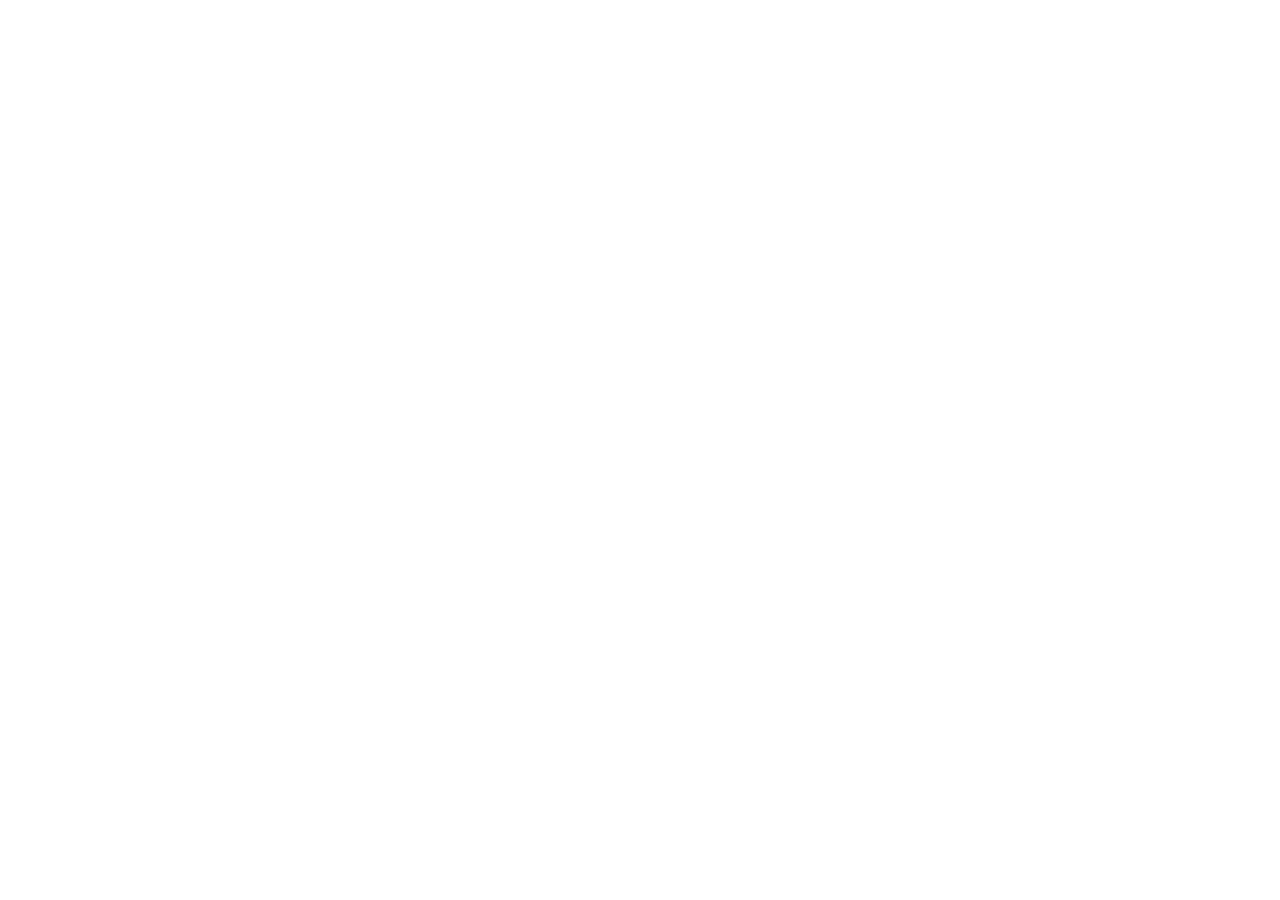
==== commit 8b585006: "As telas do vendas foram para o Universo (/vendas/); aqui ficam o Worker e os redirecionamentos Co-A" ====
--- a/contatos.html
+++ b/contatos.html
@@ -1,595 +1,17 @@
 <!DOCTYPE html>
 <html lang="pt-BR">
 <head>
-<meta charset="UTF-8">
-<meta name="viewport" content="width=device-width, initial-scale=1.0">
-<title>Contatos · Vendas — Odisse</title>
-<meta name="robots" content="noindex, nofollow">
-<link rel="icon" href="https://marca.odisse.com.br/favicon/favicon.svg" type="image/svg+xml">
-<link rel="icon" href="https://marca.odisse.com.br/favicon/favicon-32x32.png" sizes="32x32">
-<link rel="stylesheet" href="https://marca.odisse.com.br/v1/marca.css">
-<link rel="stylesheet" href="https://universo.odisse.com.br/base/v1/universo.css">
-<link rel="stylesheet" href="styles.css?v=9efd9b1db9">
+<meta charset="utf-8">
+<meta name="robots" content="noindex">
+<title>Vendas — agora no Universo</title>
+<script>
+  // Desde 24/11/2026 o vendas mora no Universo: universo.odisse.com.br/vendas/ (mesma senha da equipe).
+  (function () {
+    var p = location.pathname.split('/').pop() || 'index.html';
+    var destino = p === 'login.html' ? '/' : '/vendas/' + (p === '404.html' ? '' : p);
+    location.replace('https://universo.odisse.com.br' + destino + location.search + location.hash);
+  })();
+</script>
 </head>
-<body>
-
-<div id="app" class="app app--no-sidebar" hidden>
-  <header class="topo" data-pagina="contatos"></header>
-  <script src="topo.js?v=21b421c328"></script>
-
-  <main class="crm contatos">
-    <div class="crm__barra">
-      <h1>Contatos</h1>
-      <input type="search" id="filtro" placeholder="Buscar por nome, e-mail, telefone, organização…">
-      <button class="btn btn--ghost btn--small" id="btn-duplicados" type="button" hidden>Possíveis duplicados</button>
-      <button class="btn btn--primary btn--small" id="btn-novo" type="button">Novo contato</button>
-    </div>
-    <div class="contatos__filtros">
-      <div class="abas" role="tablist" id="abas">
-        <button type="button" role="tab" data-tipo="" aria-selected="true">Todos <span></span></button>
-        <button type="button" role="tab" data-tipo="pessoa">Pessoas <span></span></button>
-        <button type="button" role="tab" data-tipo="organizacao">Organizações <span></span></button>
-      </div>
-      <label class="small muted"><input type="checkbox" id="so-abertas"> só com oportunidade em aberto</label>
-      <label class="small muted"><input type="checkbox" id="arquivados"> mostrar arquivados</label>
-    </div>
-    <div id="aviso"></div>
-    <div id="lista"><p class="muted">Carregando…</p></div>
-  </main>
-</div>
-
-<div id="painel-raiz"></div>
-
-<script src="config.js?v=07793b6f66"></script>
-<script src="auth.js?v=71994a29a1"></script>
-<script>exigirAutenticacao();</script>
-<script src="store.js?v=66a6878146"></script>
-<script src="comercial.js?v=2dc7225c30"></script>
-<script src="ui.js?v=2dfbfc5119"></script>
-<script>
-// ==========================================================================
-// Contatos: pessoas e organizações do Universo, com as ligações entre elas
-// (atuações), as oportunidades de cada um (titular, co-cliente ou contato),
-// as interações e, para pessoas, os dados pessoais (só no vendas; cada
-// consulta fica registrada no histórico do Universo).
-// ==========================================================================
-
-const CAMPOS_PESSOA = [
-  ['nome', 'Nome', 'text', true], ['apelido', 'Apelido / como chamar', 'text'],
-  ['whatsapp', 'WhatsApp', 'tel'], ['telefone', 'Telefone', 'tel'],
-  ['email', 'E-mail', 'email'], ['instagram', 'Instagram', 'text']
-];
-const CAMPOS_ORG = [
-  ['nome', 'Nome', 'text', true], ['razao_social', 'Razão social', 'text'],
-  ['cnpj', 'CNPJ', 'text'], ['tipo', 'Tipo', 'tipo'],
-  ['telefone', 'Telefone', 'tel'], ['email', 'E-mail', 'email'],
-  ['site', 'Site', 'url'], ['instagram', 'Instagram', 'text'],
-  ['cidade', 'Cidade', 'text'], ['uf', 'UF', 'text']
-];
-const CAMPOS_SENSIVEIS = [
-  ['cpf', 'CPF', 'text'], ['rg', 'RG', 'text'], ['nascimento', 'Nascimento', 'date'],
-  ['cep', 'CEP', 'text'], ['logradouro', 'Logradouro', 'text'], ['numero', 'Número', 'text'],
-  ['complemento', 'Complemento', 'text'], ['bairro', 'Bairro', 'text'], ['cidade', 'Cidade', 'text'], ['uf', 'UF', 'text']
-];
-
-let PESSOAS = [], ORGS = [], TIPO = '';
-const avisar = avisoEm(document.getElementById('aviso'));
-
-// ---------------------------------------------------------------- lista
-
-// Abre na hora com a cópia local da lista (copia: true, só na entrada) e confere por baixo;
-// depois de gravar algo, lê direto do servidor.
-async function carregar({ copia = false } = {}) {
-  try {
-    const arq = document.getElementById('arquivados').checked;
-    const r = await comCopia('contatos' + (arq ? ':arquivados' : ''), () => Universo.get('comercial/contatos', arq ? { arquivados: 1 } : null),
-      (novo) => { PESSOAS = novo.pessoas; ORGS = novo.organizacoes; desenhar(); }, { fresco: !copia });
-    PESSOAS = r.pessoas; ORGS = r.organizacoes;
-    avisar('');
-    desenhar();
-  } catch (e) {
-    avisar(`Não consegui carregar os contatos (${mensagemDe(e)}).`);
-    document.getElementById('lista').innerHTML = '';
-  }
-}
-
-function textoDe(c) {
-  return semAcento([c.nome, c.apelido, c.razao_social, c.cnpj, c.email, c.telefone, c.whatsapp, c.instagram, c.cidade,
-    ...c.ligacoes.map(l => l.nome)].filter(Boolean).join(' '));
-}
-
-function desenhar() {
-  const q = semAcento(document.getElementById('filtro').value.trim());
-  const soAbertas = document.getElementById('so-abertas').checked;
-  const passa = (c) => (!soAbertas || c.n_abertas > 0) && (!q || q.split(/\s+/).every(t => textoDe(c).includes(t)));
-  const p = PESSOAS.filter(passa), o = ORGS.filter(passa);
-  const abas = document.querySelectorAll('#abas button');
-  abas[0].querySelector('span').textContent = p.length + o.length;
-  abas[1].querySelector('span').textContent = p.length;
-  abas[2].querySelector('span').textContent = o.length;
-  const itens = (TIPO === 'pessoa' ? p : TIPO === 'organizacao' ? o : [...p, ...o])
-    .sort((a, b) => a.nome.localeCompare(b.nome, 'pt-BR', { sensitivity: 'base' }));
-
-  const lista = document.getElementById('lista');
-  if (!itens.length) {
-    lista.innerHTML = `<div class="vazio">${PESSOAS.length + ORGS.length ? 'Nenhum contato com esse filtro.' : 'Nenhum contato cadastrado ainda.'}</div>`;
-    return;
-  }
-  lista.innerHTML = `<table class="tabela tabela--linhas">
-    <thead><tr><th>Nome</th><th>Ligações</th><th>Contato</th><th style="text-align:right">Oportunidades</th></tr></thead>
-    <tbody>${itens.map(c => {
-      const org = c.tipo_contato === 'organizacao';
-      const tel = c.whatsapp || c.telefone;
-      return `<tr data-id="${c.id}" tabindex="0">
-        <td><strong>${escHtml(c.nome)}</strong>${org ? ' <span class="chip">organização</span>' : ''}${c.arquivado_em ? ' <span class="chip chip--perda">arquivado</span>' : ''}
-          ${c.apelido ? `<br><span class="small muted">${escHtml(c.apelido)}</span>` : ''}${org && (c.cidade || c.uf) ? `<br><span class="small muted">${escHtml([c.cidade, c.uf].filter(Boolean).join(' / '))}</span>` : ''}
-          ${c.ligacoes.length ? `<span class="so-movel small muted">${c.ligacoes.slice(0, 2).map(l => escHtml(l.nome)).join(', ')}${c.ligacoes.length > 2 ? '…' : ''}</span>` : ''}</td>
-        <td class="small">${c.ligacoes.slice(0, 3).map(l => `${escHtml(l.nome)} <span class="muted">· ${escHtml(nomeDe(PAPEIS_ATUACAO, l.papel).toLowerCase())}</span>`).join('<br>')}${c.ligacoes.length > 3 ? `<br><span class="muted">+${c.ligacoes.length - 3}</span>` : ''}</td>
-        <td class="small">${tel ? escHtml(Comercial.fmtTel(tel)) : ''}${tel && c.email ? '<br>' : ''}${c.email ? `<span class="muted">${escHtml(c.email)}</span>` : ''}</td>
-        <td class="tabular" style="text-align:right">${c.n_oportunidades ? `${c.n_abertas ? `<strong>${c.n_abertas}</strong> em aberto` : ''}${c.n_abertas && c.n_oportunidades > c.n_abertas ? ' · ' : ''}${c.n_oportunidades > c.n_abertas ? `<span class="muted">${c.n_oportunidades - c.n_abertas} fechada${c.n_oportunidades - c.n_abertas > 1 ? 's' : ''}</span>` : ''}` : '<span class="muted">—</span>'}</td>
-      </tr>`;
-    }).join('')}</tbody></table>`;
-  lista.querySelectorAll('tr[data-id]').forEach(tr => {
-    tr.onclick = (e) => { if (!e.target.closest('a')) abrirFicha(tr.dataset.id); };
-    tr.onkeydown = (e) => { if (e.key === 'Enter') abrirFicha(tr.dataset.id); };
-  });
-}
-
-// ---------------------------------------------------------------- formulário de cadastro
-
-function campoHtml([k, rot, tipo, obrig], valor) {
-  const v = valor === null || valor === undefined ? '' : valor;
-  if (tipo === 'tipo') return `<div class="field"><label class="field__label">${rot}</label><select name="${k}">${opcoes(TIPOS_ORG, v, '—')}</select></div>`;
-  const mostrado = (k === 'telefone' || k === 'whatsapp') && v ? Comercial.fmtTel(v) : k === 'instagram' && v ? '@' + v : v;
-  return `<div class="field"><label class="field__label">${rot}</label><input type="${tipo}" name="${k}" value="${escHtml(mostrado)}" ${obrig ? 'required' : ''}></div>`;
-}
-function formularioCadastro(campos, reg = {}) {
-  const pares = [];
-  const lista = campos.slice(1);
-  for (let i = 0; i < lista.length; i += 2) pares.push(`<div class="row-2">${campoHtml(lista[i], reg[lista[i][0]])}${lista[i + 1] ? campoHtml(lista[i + 1], reg[lista[i + 1][0]]) : ''}</div>`);
-  return campoHtml(campos[0], reg.nome) + pares.join('') +
-    `<div class="field"><label class="field__label">Observações</label><textarea name="observacoes" rows="3">${escHtml(reg.observacoes || '')}</textarea></div>`;
-}
-// Valores do formulário (campo vazio = null, para apagar de fato)
-function lerFormulario(form, campos) {
-  const out = {};
-  for (const [k] of campos) out[k] = form[k].value.trim() || null;
-  out.observacoes = form.observacoes.value.trim() || null;
-  return out;
-}
-
-// ---------------------------------------------------------------- ficha
-
-let FICHA = null;   // id aberto
-
-async function abrirFicha(id) {
-  FICHA = id;
-  if (location.hash !== '#' + id) history.replaceState(null, '', '#' + id);
-  const painel = abrirPainel('<p class="muted">Carregando…</p>', { aoFechar: () => { FICHA = null; } });
-  let f;
-  try {
-    f = await Universo.get('comercial/contatos/' + id);
-  } catch (e) {
-    painel.innerHTML = `<div class="painel__topo"><h2>Contato</h2><button class="painel__fechar" aria-label="Fechar">×</button></div>
-      <div class="aviso aviso--erro">Não consegui abrir (${escHtml(mensagemDe(e))}).</div>`;
-    painel.querySelector('.painel__fechar').onclick = fecharPainel;
-    return;
-  }
-  if (FICHA !== id) return;
-  const reg = f.registro;
-  const org = ehOrg(id);
-  const campos = org ? CAMPOS_ORG : CAMPOS_PESSOA;
-  const abertas = f.oportunidades.filter(o => !['ganha', 'perdida'].includes(o.etapa_funil));
-
-  painel.innerHTML = `
-    <div class="painel__topo">
-      <div>
-        <p class="small muted" style="margin:0 0 4px">${org ? `Organização${reg.tipo ? ' · ' + escHtml(nomeDe(TIPOS_ORG, reg.tipo)) : ''}` : 'Pessoa'}${reg.arquivado_em ? ' · <span class="chip chip--perda">arquivado</span>' : ''}</p>
-        <h2>${escHtml(reg.nome)}</h2>
-        <div class="meios" style="margin-top:6px">${meiosDeContato(reg)}</div>
-      </div>
-      <button class="painel__fechar" aria-label="Fechar">×</button>
-    </div>
-    <div id="ficha-aviso"></div>
-
-    <section>
-      <h3>Oportunidades</h3>
-      ${f.oportunidades.length ? `<ul class="lista-pessoas">${f.oportunidades.map(o => `
-        <li>
-          <div class="lista-pessoas__quem">
-            <a href="crm.html#${o.id}"><strong>${escHtml(o.titulo)}</strong></a>
-            <span class="chip ${o.etapa_funil === 'ganha' ? 'chip--ok' : o.etapa_funil === 'perdida' ? 'chip--perda' : ''}">${escHtml(nomeDe(ETAPAS_FUNIL, o.etapa_funil))}</span>
-            <div class="small muted">${[PAPEIS_NA_OPORTUNIDADE[o.papel], o.nucleo_id ? nomeDe(NUCLEOS, o.nucleo_id) : '',
-              o.ultima_proposta ? `${o.ultima_proposta.codigo} · ${fmtCentavos(o.ultima_proposta.valor_total)}` : (o.valor_estimado ? 'estimado ' + fmtCentavos(o.valor_estimado) : '')
-            ].filter(Boolean).map(escHtml).join(' · ')}</div>
-          </div>
-        </li>`).join('')}</ul>` : '<p class="small muted" style="margin:0">Nenhuma oportunidade.</p>'}
-      <div class="painel__acoes"><a class="btn btn--ghost btn--small" href="crm.html#nova=${id}">Nova oportunidade${org ? ' para esta organização' : ' com esta pessoa'}</a></div>
-    </section>
-
-    <section>
-      <h3>${org ? 'Pessoas' : 'Organizações'}</h3>
-      <ul class="lista-pessoas" id="ligacoes">${f.atuacoes.map(a => {
-        const outroId = org ? a.pessoa_id : a.organizacao_id;
-        const outroNome = org ? a.pessoa_nome : a.organizacao_nome;
-        const encerrada = !!a.ate;
-        return `<li class="${encerrada ? 'is-encerrada' : ''}" data-atu="${a.id}">
-          <div class="lista-pessoas__quem">
-            <a href="#${outroId}"><strong>${escHtml(outroNome)}</strong></a>
-            <span class="chip">${escHtml(nomeDe(PAPEIS_ATUACAO, a.papel).toLowerCase())}</span>${a.principal ? ' <span class="chip chip--cobre">principal</span>' : ''}
-            <div class="small muted">${[a.cargo, a.desde ? 'desde ' + fmtData(a.desde) : '', encerrada ? 'até ' + fmtData(a.ate) : ''].filter(Boolean).map(escHtml).join(' · ')}</div>
-            ${org && !encerrada ? `<div class="meios">${meiosDeContato({ whatsapp: a.pessoa_whatsapp, telefone: a.pessoa_telefone, email: a.pessoa_email })}</div>` : ''}
-          </div>
-          <div class="lista-pessoas__acoes">
-            <button type="button" class="btn-link" data-editar="${a.id}">editar</button>
-            ${encerrada ? '' : `<button type="button" class="btn-link" data-encerrar="${a.id}" title="Saiu da ${org ? 'organização' : 'função'}: guarda a ligação com data de fim">encerrar</button>`}
-            <button type="button" class="btn-link" data-tirar="${a.id}" title="Ligação feita por engano">tirar</button>
-          </div>
-        </li>`;
-      }).join('') || `<li class="small muted">Nenhuma ${org ? 'pessoa ligada' : 'organização ligada'}.</li>`}</ul>
-      <form class="ligar" id="f-ligar">
-        <div class="field busca-campo">
-          <input type="search" name="busca" placeholder="Ligar ${org ? 'uma pessoa' : 'a uma organização'}: buscar ou digitar o nome…">
-          <div class="busca-res" id="res-ligar"></div>
-        </div>
-      </form>
-    </section>
-
-    <section>
-      <h3>Cadastro</h3>
-      <form id="f-cad">
-        ${formularioCadastro(campos, reg)}
-        <div class="painel__acoes">
-          <button class="btn btn--primary btn--small" type="submit">Salvar</button>
-          ${reg.arquivado_em
-            ? '<button class="btn btn--ghost btn--small" type="button" id="btn-restaurar">Restaurar</button>'
-            : '<button class="btn btn--ghost btn--small" type="button" id="btn-arquivar">Arquivar</button>'}
-        </div>
-      </form>
-    </section>
-
-    ${org ? '' : `<section>
-      <h3>Dados pessoais</h3>
-      <p class="small muted" style="margin:0 0 10px">CPF, RG, nascimento e endereço residencial. Só o vendas vê; cada consulta fica registrada no Universo.</p>
-      <div id="sensiveis"><button class="btn btn--ghost btn--small" type="button" id="btn-sensiveis">Mostrar dados pessoais</button></div>
-    </section>`}
-
-    <section>
-      <h3>Interações</h3>
-      <ul class="lista-int">${f.interacoes.map(i => `
-        <li><span class="small">${fmtDia(i.data)} · ${escHtml(nomeDe(TIPOS_INTERACAO, i.tipo))}${i.oportunidade_titulo ? ` · <a href="crm.html#${i.sobre_id}">${escHtml(i.oportunidade_titulo)}</a>` : ''}</span><br>
-          ${i.resumo ? escHtml(i.resumo).replace(/\n/g, '<br>') : '<span class="small muted">sem resumo</span>'}
-          ${i.proxima_acao ? `<br><span class="small" style="color:var(--destaque-texto)">→ ${escHtml(i.proxima_acao)}${i.proxima_acao_em ? ' até ' + fmtDia(i.proxima_acao_em) : ''}</span>` : ''}
-        </li>`).join('') || '<li class="small muted">Nenhuma interação registrada. Elas são registradas na ficha de cada oportunidade, no Funil.</li>'}</ul>
-    </section>`;
-
-  painel.querySelector('.painel__fechar').onclick = fecharPainel;
-  const aviso = avisoEm(painel.querySelector('#ficha-aviso'));
-  const rota = org ? 'organizacoes' : 'pessoas';
-  const reabrir = async () => { await carregar(); await abrirFicha(id); };
-
-  // ---- cadastro
-  const fc = painel.querySelector('#f-cad');
-  fc.onsubmit = async (e) => {
-    e.preventDefault();
-    const botao = fc.querySelector('[type=submit]');
-    botao.disabled = true;
-    try {
-      await Universo.alterar(rota, id, { versao: reg.versao, ...lerFormulario(fc, campos) });
-      await reabrir();
-      avisoEm(document.querySelector('#ficha-aviso'))('Cadastro salvo.', 'ok');
-    } catch (err) {
-      botao.disabled = false;
-      aviso(mensagemDe(err));
-      if (err.status === 409 && err.dados.erro === 'conflito') setTimeout(reabrir, 1500);
-    }
-  };
-  const arq = painel.querySelector('#btn-arquivar');
-  if (arq) arq.onclick = async () => {
-    const msg = abertas.length
-      ? `${reg.nome} está em ${abertas.length} oportunidade(s) em aberto. Arquivar mesmo assim? As oportunidades continuam, e nada é apagado.`
-      : `Arquivar ${reg.nome}? Sai da lista de contatos e da busca, mas nada é apagado (dá para restaurar).`;
-    if (!confirm(msg)) return;
-    try { await Universo.post(`${rota}/${id}/arquivar`, { versao: reg.versao }); fecharPainel(); carregar(); } catch (err) { aviso(mensagemDe(err)); }
-  };
-  const rest = painel.querySelector('#btn-restaurar');
-  if (rest) rest.onclick = async () => {
-    try { await Universo.post(`${rota}/${id}/restaurar`, { versao: reg.versao }); await reabrir(); } catch (err) { aviso(mensagemDe(err)); }
-  };
-
-  // ---- ligações (atuações)
-  const fl = painel.querySelector('#f-ligar');
-  ligarBuscaContatos(fl.busca, painel.querySelector('#res-ligar'), {
-    tabelas: [org ? 'pessoas' : 'organizacoes'],
-    ignorar: f.atuacoes.filter(a => !a.ate).map(a => org ? a.pessoa_id : a.organizacao_id),
-    aoEscolher: (item) => formLigacao(null, { id: item.id, nome: item.titulo }),
-    rotuloNovo: org ? 'Cadastrar pessoa' : 'Cadastrar organização',
-    criarNovo: (nome) => formLigacao(null, { nome })
-  });
-
-  // formulário de ligação: nova (outro = {id?, nome}) ou edição (atuação existente)
-  function formLigacao(atu, outro) {
-    const nomeOutro = atu ? (org ? atu.pessoa_nome : atu.organizacao_nome) : outro.nome;
-    const html = `<div class="ligar__form">
-      <p style="margin:0 0 10px"><strong>${escHtml(nomeOutro)}</strong>${!atu && !outro.id ? ' <span class="chip">novo cadastro</span>' : ''}</p>
-      <div class="row-2">
-        <div class="field"><label class="field__label">Papel</label><select name="papel">${opcoes(PAPEIS_ATUACAO, atu ? atu.papel : (org ? 'contato' : 'contato'))}</select></div>
-        <div class="field"><label class="field__label">Cargo (opcional)</label><input type="text" name="cargo" value="${escHtml(atu && atu.cargo || '')}" placeholder="Ex.: diretora, gerente de obras"></div>
-      </div>
-      <div class="row-2">
-        <div class="field"><label class="field__label">Desde (opcional)</label><input type="date" name="desde" value="${escHtml(atu && atu.desde || '')}"></div>
-        <div class="field"><label class="field__label">Até (se já saiu)</label><input type="date" name="ate" value="${escHtml(atu && atu.ate || '')}"></div>
-      </div>
-      <label class="small check-simples"><input type="checkbox" name="principal" ${atu && atu.principal ? 'checked' : ''}> ${org ? 'contato principal desta organização' : 'ligação principal desta pessoa'}</label>
-      <div class="painel__acoes"><button class="btn btn--primary btn--small" type="submit">${atu ? 'Salvar ligação' : 'Ligar'}</button>
-        <button class="btn btn--ghost btn--small" type="button" data-cancelar>Cancelar</button></div>
-    </div>`;
-    const alvo = atu ? painel.querySelector(`[data-atu="${atu.id}"]`) : fl;
-    painel.querySelectorAll('.ligar--aberto').forEach(x => x.querySelector('[data-cancelar]').click());
-    const caixa = document.createElement('form');
-    caixa.className = 'ligar ligar--aberto';
-    caixa.innerHTML = html;
-    const envolto = atu ? document.createElement('li') : caixa;
-    if (atu) envolto.appendChild(caixa);
-    alvo.hidden = true;
-    alvo.after(envolto);
-    caixa.querySelector('[data-cancelar]').onclick = () => { envolto.remove(); alvo.hidden = false; };
-    caixa.onsubmit = async (e) => {
-      e.preventDefault();
-      const b = caixa.querySelector('[type=submit]');
-      b.disabled = true;
-      const dados = {
-        papel: caixa.papel.value, cargo: caixa.cargo.value.trim() || null,
-        desde: caixa.desde.value || null, ate: caixa.ate.value || null, principal: caixa.principal.checked ? 1 : 0
-      };
-      try {
-        if (atu) {
-          await Universo.alterar('atuacoes', atu.id, { versao: atu.versao, ...dados });
-        } else {
-          let outroId = outro.id;
-          if (!outroId) outroId = (await Comercial.criarContato(org ? 'pessoas' : 'organizacoes', { nome: outro.nome })).id;
-          await Universo.criar('atuacoes', { ...dados, pessoa_id: org ? outroId : id, organizacao_id: org ? id : outroId });
-        }
-        await reabrir();
-      } catch (err) { b.disabled = false; aviso(mensagemDe(err)); }
-    };
-  }
-  const atuDe = (aid) => f.atuacoes.find(a => a.id === aid);
-  painel.querySelectorAll('[data-editar]').forEach(b => b.onclick = () => formLigacao(atuDe(b.dataset.editar)));
-  painel.querySelectorAll('[data-encerrar]').forEach(b => b.onclick = async () => {
-    const a = atuDe(b.dataset.encerrar);
-    try { await Universo.alterar('atuacoes', a.id, { versao: a.versao, ate: hoje() }); await reabrir(); } catch (err) { aviso(mensagemDe(err)); }
-  });
-  painel.querySelectorAll('[data-tirar]').forEach(b => b.onclick = async () => {
-    const a = atuDe(b.dataset.tirar);
-    if (!confirm('Tirar esta ligação? Use "encerrar" se a pessoa só saiu de lá; "tirar" é para ligação feita por engano.')) return;
-    try { await Universo.post(`atuacoes/${a.id}/arquivar`, { versao: a.versao }); await reabrir(); } catch (err) { aviso(mensagemDe(err)); }
-  });
-
-  // ---- dados pessoais (pessoas-sensiveis: mesmo id da pessoa)
-  const bs = painel.querySelector('#btn-sensiveis');
-  if (bs) bs.onclick = async () => {
-    const caixa = painel.querySelector('#sensiveis');
-    caixa.innerHTML = '<p class="small muted">Carregando…</p>';
-    let sens;
-    try { sens = await Universo.talvez('pessoas-sensiveis', id); } catch (err) { caixa.innerHTML = ''; aviso(mensagemDe(err)); return; }
-    const v = sens || {};
-    const fmtCpf = (d) => d && d.length === 11 ? `${d.slice(0, 3)}.${d.slice(3, 6)}.${d.slice(6, 9)}-${d.slice(9)}` : (d || '');
-    const fmtCep = (d) => d && d.length === 8 ? `${d.slice(0, 5)}-${d.slice(5)}` : (d || '');
-    const val = (k) => k === 'cpf' ? fmtCpf(v.cpf) : k === 'cep' ? fmtCep(v.cep) : (v[k] || '');
-    const campo = ([k, rot, tipo]) => `<div class="field"><label class="field__label">${rot}</label><input type="${tipo}" name="${k}" value="${escHtml(val(k))}"></div>`;
-    caixa.innerHTML = `<form id="f-sens">
-      <div class="row-3">${CAMPOS_SENSIVEIS.slice(0, 3).map(campo).join('')}</div>
-      <div class="row-3">${campo(CAMPOS_SENSIVEIS[3])}<div style="grid-column: span 2">${campo(CAMPOS_SENSIVEIS[4])}</div></div>
-      <div class="row-3">${CAMPOS_SENSIVEIS.slice(5, 8).map(campo).join('')}</div>
-      <div class="row-2">${campo(CAMPOS_SENSIVEIS[8])}${campo(CAMPOS_SENSIVEIS[9])}</div>
-      <p class="field__hint" id="cep-status" style="margin:-6px 0 10px"></p>
-      <div class="painel__acoes"><button class="btn btn--primary btn--small" type="submit">Salvar dados pessoais</button></div>
-    </form>`;
-    const fs = caixa.querySelector('#f-sens');
-    fs.cep.oninput = async () => {
-      const d = fs.cep.value.replace(/\D/g, '');
-      if (d.length !== 8) return;
-      const st = caixa.querySelector('#cep-status');
-      st.textContent = 'Buscando endereço…';
-      const e = await consultarCep(d);
-      if (!e) { st.textContent = 'CEP não encontrado: preencha à mão.'; return; }
-      for (const k of ['logradouro', 'bairro', 'cidade', 'uf']) if (e[k]) fs[k].value = e[k];
-      st.textContent = 'Endereço preenchido pelo CEP: confira o número e o complemento.';
-      fs.numero.focus();
-    };
-    fs.onsubmit = async (e) => {
-      e.preventDefault();
-      const dados = {};
-      for (const [k] of CAMPOS_SENSIVEIS) dados[k] = fs[k].value.trim() || null;
-      try {
-        if (sens) await Universo.alterar('pessoas-sensiveis', id, { versao: sens.versao, ...dados });
-        else await Universo.criar('pessoas-sensiveis', { id, ...dados });
-        sens = await Universo.talvez('pessoas-sensiveis', id);
-        aviso('Dados pessoais salvos.', 'ok');
-      } catch (err) { aviso(mensagemDe(err)); }
-    };
-  };
-}
-
-// ---------------------------------------------------------------- novo contato
-
-function abrirNovo(tipoInicial = 'pessoa') {
-  const painel = abrirPainel(`
-    <div class="painel__topo"><h2>Novo contato</h2><button class="painel__fechar" aria-label="Fechar">×</button></div>
-    <div id="novo-aviso"></div>
-    <div class="segmented" style="margin-bottom:18px">
-      <input type="radio" name="tipo-novo" id="tn-p" value="pessoa" ${tipoInicial === 'pessoa' ? 'checked' : ''}><label for="tn-p">Pessoa</label>
-      <input type="radio" name="tipo-novo" id="tn-o" value="organizacao" ${tipoInicial === 'organizacao' ? 'checked' : ''}><label for="tn-o">Organização</label>
-    </div>
-    <form id="f-novo"></form>`);
-  const aviso = avisoEm(painel.querySelector('#novo-aviso'));
-  const form = painel.querySelector('#f-novo');
-  let org = null; // organização escolhida para a pessoa nova: { id?, nome }
-
-  function montar() {
-    const ehP = painel.querySelector('#tn-p').checked;
-    org = null;
-    form.innerHTML = formularioCadastro(ehP ? CAMPOS_PESSOA : CAMPOS_ORG) + (ehP ? `
-      <div class="field">
-        <label class="field__label">Organização onde atua (opcional)</label>
-        <div class="escolhido" id="org-escolhida" hidden></div>
-        <div id="org-busca"><input type="search" name="busca_org" placeholder="Buscar ou digitar o nome de uma nova…"><div class="busca-res" id="res-org"></div></div>
-      </div>
-      <div class="field" id="campo-papel" hidden><label class="field__label">Papel</label><select name="papel">${opcoes(PAPEIS_ATUACAO, 'contato')}</select></div>` : '') +
-      `<div class="painel__acoes"><button class="btn btn--primary btn--small" type="submit">Cadastrar</button></div>`;
-    if (ehP) {
-      const escolher = (o) => {
-        org = o;
-        const el = form.querySelector('#org-escolhida');
-        el.hidden = !o; form.querySelector('#org-busca').hidden = !!o; form.querySelector('#campo-papel').hidden = !o;
-        el.innerHTML = o ? `Organização: <strong>${escHtml(o.nome)}</strong>${o.id ? '' : ' <span class="chip">nova</span>'} <button type="button" class="btn-link">trocar</button>` : '';
-        if (o) el.querySelector('button').onclick = () => escolher(null);
-      };
-      ligarBuscaContatos(form.busca_org, form.querySelector('#res-org'), {
-        tabelas: ['organizacoes'], aoEscolher: (i) => escolher({ id: i.id, nome: i.titulo }),
-        rotuloNovo: 'Nova organização', criarNovo: (nome) => escolher({ nome })
-      });
-    }
-    form.nome.focus();
-  }
-  painel.querySelectorAll('[name=tipo-novo]').forEach(r => r.onchange = montar);
-  montar();
-
-  form.onsubmit = async (e) => {
-    e.preventDefault();
-    aviso('');
-    const ehP = painel.querySelector('#tn-p').checked;
-    const b = form.querySelector('[type=submit]');
-    b.disabled = true;
-    try {
-      const dados = lerFormulario(form, ehP ? CAMPOS_PESSOA : CAMPOS_ORG);
-      for (const k of Object.keys(dados)) if (dados[k] === null) delete dados[k];
-      const reg = await Comercial.criarContato(ehP ? 'pessoas' : 'organizacoes', dados);
-      if (ehP && org) {
-        const orgId = org.id || (await Comercial.criarContato('organizacoes', { nome: org.nome })).id;
-        await Universo.criar('atuacoes', { pessoa_id: reg.id, organizacao_id: orgId, papel: form.papel.value });
-      }
-      await carregar();
-      abrirFicha(reg.id);
-    } catch (err) { b.disabled = false; aviso(mensagemDe(err)); }
-  };
-}
-
-// ---------------------------------------------------------------- possíveis duplicados
-// O Universo não junta cadastros sozinho quando algo bate (nome, e-mail, telefone) mas outro
-// dado conflita: cria os dois e pede uma decisão aqui.
-const CAMPOS_COMPARAR = [
-  ['nome', 'Nome'], ['email', 'E-mail'], ['telefone', 'Telefone'], ['whatsapp', 'WhatsApp'],
-  ['instagram', 'Instagram'], ['cnpj', 'CNPJ'], ['razao_social', 'Razão social'], ['cidade', 'Cidade'], ['observacoes', 'Observações']
-];
-let PENDENTES = [];
-
-async function carregarDuplicados() {
-  try {
-    PENDENTES = (await Universo.listar('revisoes', { situacao: 'pendente', limite: 200 })).itens
-      .filter(r => r.tipo === 'duplicado_contato');
-  } catch (_) { PENDENTES = []; }
-  const b = document.getElementById('btn-duplicados');
-  b.hidden = !PENDENTES.length;
-  b.textContent = `Possíveis duplicados (${PENDENTES.length})`;
-}
-
-async function abrirDuplicados() {
-  const painel = abrirPainel(`
-    <div class="painel__topo">
-      <div><p class="small muted" style="margin:0 0 4px">Cadastros parecidos que o Universo não juntou sozinho</p><h2>Possíveis duplicados</h2></div>
-      <button class="painel__fechar" aria-label="Fechar">×</button>
-    </div>
-    <p class="small muted">Para cada par, diga se é a mesma pessoa (ou organização). Se for, escolha qual cadastro fica: ele é completado com o que só o outro tinha, e oportunidades, propostas, interações, ligações e dados pessoais passam para ele; o outro é arquivado (nada se apaga).</p>
-    <div id="dup-aviso"></div>
-    <div id="dup-lista"><p class="muted">Carregando…</p></div>`);
-  const lista = painel.querySelector('#dup-lista');
-  const aviso = avisoEm(painel.querySelector('#dup-aviso'));
-
-  async function desenharPares() {
-    await carregarDuplicados();
-    if (!PENDENTES.length) { lista.innerHTML = '<p class="aviso aviso--ok">Nenhum par pendente.</p>'; return; }
-    const pares = await Promise.all(PENDENTES.map(async (rev) => {
-      const ids = JSON.parse(rev.registros);
-      const regs = await Promise.all(ids.map(async (id) => {
-        try {
-          const ficha = await Universo.get('comercial/contatos/' + id);
-          return { ...ficha.registro, _ops: ficha.oportunidades.length };
-        } catch (e) { return { id, nome: '(não encontrado)', _ops: 0, _erro: true }; }
-      }));
-      return { rev, regs, campos: rev.campos ? JSON.parse(rev.campos) : {} };
-    }));
-    lista.innerHTML = pares.map(({ rev, regs, campos }, i) => {
-      const linhas = CAMPOS_COMPARAR.filter(([k]) => regs.some(r => r[k])).map(([k, rot]) => {
-        const st = campos[k];
-        const cor = st === 'conflito' ? 'color:var(--perigo)' : st === 'bate' ? 'color:var(--ok)' : '';
-        return `<tr><th style="${cor}">${rot}${st ? ` · ${st}` : ''}</th>${regs.map(r => `<td>${escHtml(k === 'telefone' || k === 'whatsapp' ? Comercial.fmtTel(r[k]) : r[k] || '—')}</td>`).join('')}</tr>`;
-      }).join('');
-      const tipo = regs[0].id && ehOrg(regs[0].id) ? 'organização' : 'pessoa';
-      return `<section class="dup" data-i="${i}">
-        <h3>Par ${i + 1} · ${tipo}${regs.some(r => r.arquivado_em) ? ' · um deles já está arquivado' : ''}</h3>
-        <table class="tabela"><thead><tr><th></th><th>Cadastro A</th><th>Cadastro B</th></tr></thead>
-          <tbody>${linhas}
-            <tr><th>Oportunidades</th>${regs.map(r => `<td>${r._ops}</td>`).join('')}</tr>
-            <tr><th>Criado em</th>${regs.map(r => `<td>${r.criado_em ? fmtData(r.criado_em) : '—'}</td>`).join('')}</tr>
-          </tbody></table>
-        <div class="painel__acoes">
-          <button class="btn btn--primary btn--small" data-manter="${regs[0].id}" ${regs[0]._erro || regs[0].arquivado_em ? 'disabled' : ''}>Mesma ${tipo}: ficar com A</button>
-          <button class="btn btn--primary btn--small" data-manter="${regs[1].id}" ${regs[1]._erro || regs[1].arquivado_em ? 'disabled' : ''}>Mesma ${tipo}: ficar com B</button>
-          <button class="btn btn--ghost btn--small" data-diferentes="1">São diferentes</button>
-        </div>
-      </section>`;
-    }).join('');
-    lista.querySelectorAll('.dup').forEach(sec => {
-      const { rev } = pares[Number(sec.dataset.i)];
-      const resolver = async (corpo) => {
-        sec.querySelectorAll('button').forEach(b => b.disabled = true);
-        try {
-          const r = await Universo.post(`revisoes/${rev.id}/resolver`, { versao: rev.versao, ...corpo });
-          aviso(r.situacao === 'mesmo'
-            ? `Cadastros juntados.${r.completados && r.completados.length ? ' Completado com: ' + r.completados.join(', ') + '.' : ''}${r.outras_resolvidas ? ` ${r.outras_resolvidas} outro(s) par(es) resolvido(s) junto.` : ''}`
-            : 'Registrado: são cadastros diferentes.', 'ok');
-          await desenharPares();
-          carregar();
-        } catch (e) {
-          aviso(mensagemDe(e));
-          sec.querySelectorAll('button').forEach(b => b.disabled = false);
-        }
-      };
-      sec.querySelectorAll('[data-manter]').forEach(b => b.onclick = () => resolver({ situacao: 'mesmo', manter: b.dataset.manter }));
-      sec.querySelector('[data-diferentes]').onclick = () => resolver({ situacao: 'diferentes' });
-    });
-  }
-  desenharPares();
-}
-
-// ---------------------------------------------------------------- início
-
-function abrirPeloEndereco() {
-  const m = location.hash.match(/^#((?:pes|org)_[\w]+)$/);
-  if (m && m[1] !== FICHA) abrirFicha(m[1]);
-}
-
-async function iniciar() {
-  document.getElementById('app').hidden = false;
-  document.getElementById('filtro').oninput = desenhar;
-  document.getElementById('so-abertas').onchange = desenhar;
-  document.getElementById('arquivados').onchange = carregar;
-  document.querySelectorAll('#abas button').forEach(b => b.onclick = () => {
-    TIPO = b.dataset.tipo;
-    document.querySelectorAll('#abas button').forEach(x => x.setAttribute('aria-selected', String(x === b)));
-    desenhar();
-  });
-  document.getElementById('btn-novo').onclick = () => abrirNovo(TIPO === 'organizacao' ? 'organizacao' : 'pessoa');
-  document.getElementById('btn-duplicados').onclick = abrirDuplicados;
-  window.addEventListener('hashchange', abrirPeloEndereco);
-  carregarDuplicados();
-  await carregar({ copia: true });
-  abrirPeloEndereco();
-}
-
-iniciar();
-</script>
-</body>
+<body><p>O vendas agora fica no <a href="https://universo.odisse.com.br/vendas/">Universo</a>.</p></body>
 </html>
